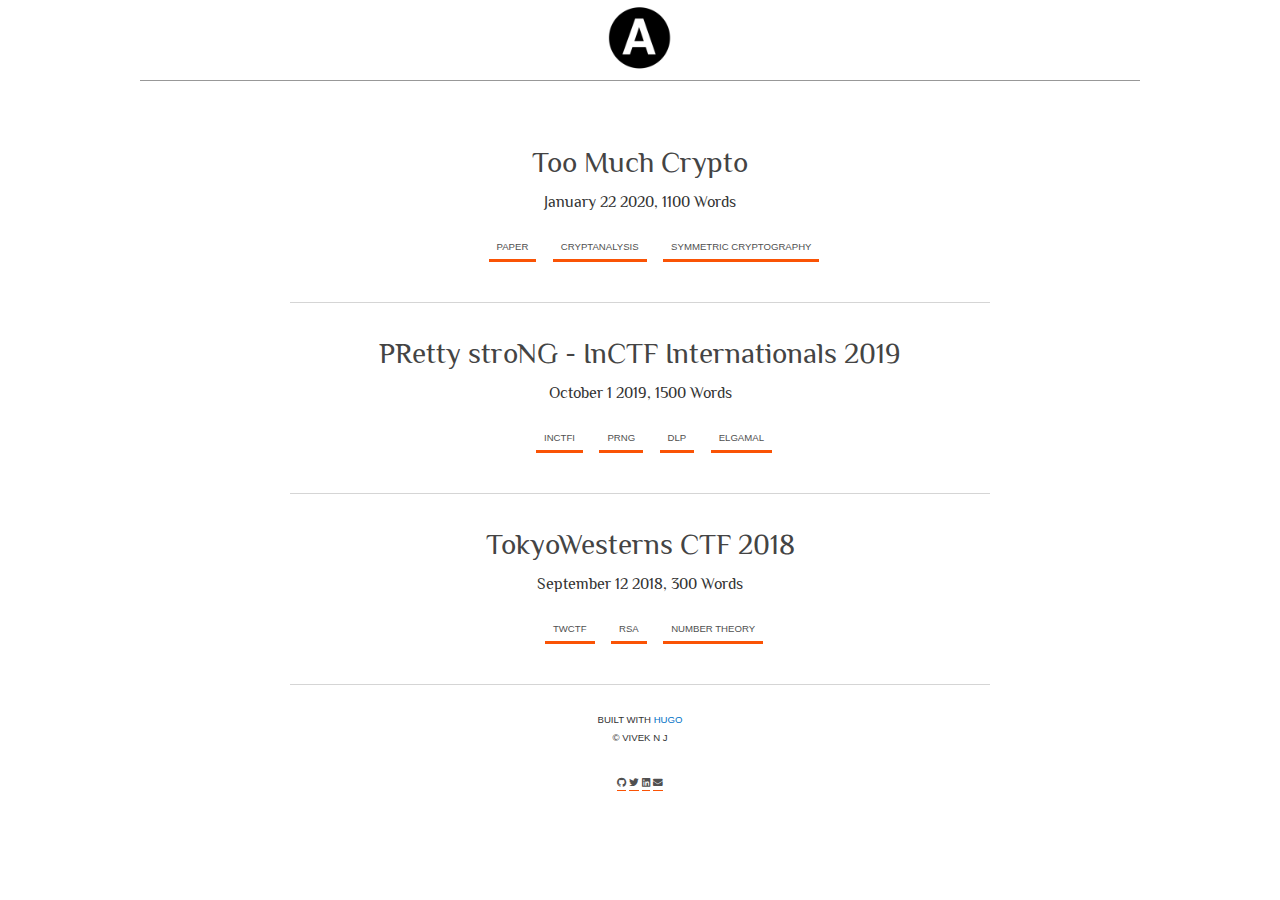
==== index.html @ 4b74e037 "rebuilding site Fri Jan 24 20:53:02 IST 2020" ====
<!DOCTYPE html>
<html lang="en">
  <head>
	<meta name="generator" content="Hugo 0.62.2" />
        <meta charset="utf-8">
    <title>v3ct0r</title>

    <meta name="author" content="Alexander Feller">

    
    <meta name="viewport" content="width=device-width, initial-scale=1.0, maximum-scale=1">

    
    

    
    <link href="/css/milk.min.css" rel="stylesheet">
    <link href="/css/milk-responsive.min.css" rel="stylesheet">     
    <link href="/css/style.css" rel="stylesheet" type="text/css" media="all">
    <link href="/css/fonts.css" rel="stylesheet" type="text/css" media="all">
    <link href="/css/font-awesome/css/all.min.css" rel="stylesheet" type="text/css" media="all">

    <link rel="shortcut icon" href="/images/alexfinn.ico">
    <link rel="apple-touch-icon" href="">
    <link rel="canonical" href="http://example.org/">
    
    <link href="/rss.xml" type="application/atom+xml" rel="alternate" title="My New Hugo Site">
  </head>

  <body>
    <div class="navbar navbar-fixed-top">
  <div id="navbar-inner">
    <div id="logo">
       <a href=""><img src="/images/letter-a.png" width="100px"></img></a>
    </div>
  </div>
</div>




<div class="container">
  <div class="content">

  <div class="row-fluid">
    <div class="span12">

      <div class="posts">
        
            <article class="post">

              <header class="post-header">
                <h1><a href="/posts/toomuchcrypto/">Too Much Crypto</a></h1>
                <div class="post-time">January 22 2020, 1100 Words</div>
              </header>

              <div class="post-after">
                  <div class="tags">
                    
                        <a href="http://example.org//tags/paper">Paper</a>
                    
                        <a href="http://example.org//tags/cryptanalysis">Cryptanalysis</a>
                    
                        <a href="http://example.org//tags/symmetric-cryptography">Symmetric Cryptography</a>
                    
                  </div>
              </div>
            </article>
        
            <article class="post">

              <header class="post-header">
                <h1><a href="/posts/inctf/">PRetty stroNG - InCTF Internationals 2019</a></h1>
                <div class="post-time">October 1 2019, 1500 Words</div>
              </header>

              <div class="post-after">
                  <div class="tags">
                    
                        <a href="http://example.org//tags/inctfi">InCTFi</a>
                    
                        <a href="http://example.org//tags/prng">PRNG</a>
                    
                        <a href="http://example.org//tags/dlp">DLP</a>
                    
                        <a href="http://example.org//tags/elgamal">ElGamal</a>
                    
                  </div>
              </div>
            </article>
        
            <article class="post">

              <header class="post-header">
                <h1><a href="/posts/tokyowesters/">TokyoWesterns CTF 2018</a></h1>
                <div class="post-time">September 12 2018, 300 Words</div>
              </header>

              <div class="post-after">
                  <div class="tags">
                    
                        <a href="http://example.org//tags/twctf">TWCTF</a>
                    
                        <a href="http://example.org//tags/rsa">RSA</a>
                    
                        <a href="http://example.org//tags/number-theory">Number Theory</a>
                    
                  </div>
              </div>
            </article>
        
      </div>

    </div>
  </div>


		        <footer>
		        	Built with <a href="https://github.com/spf13/hugo">Hugo</a>
		        	<p>© Vivek N J</p>
				<p><a class="icon" target="_blank" href="https://github.com/v3ct0r719"><i class="fab fa-github"></i></a> 
			
		      
			
			  <a class="icon" target="_blank" href="https://twitter.com/__v3ct0r__">
			    <i class="fab fa-twitter"></i></a> 
			
		      
			
			  <a class="icon" target="_blank" href="https://www.linkedin.com/in/vivek-n-j-168b24151">
			    <i class="fab fa-linkedin"></i></a>  
			
		      
			
			  <a class="icon" target="_blank" href="mailto:viveknj719@gmail.com">
			    <i class="fas fa-envelope"></i></a>
			
		      
		    </p>
		
			</footer>
		    </div>
		  </div>
		</div>
      </div>
    </div>
</body>

<script type="text/javascript">
  var _paq = _paq || [];
  _paq.push(['trackPageView']);
  _paq.push(['enableLinkTracking']);
  (function() {
    var u=(("https:" == document.location.protocol) ? "https" : "http") + ":change-me";
    _paq.push(['setTrackerUrl', u+'piwik.php']);
    _paq.push(['setSiteId', 4]);
    var d=document, g=d.createElement('script'), s=d.getElementsByTagName('script')[0]; g.type='text/javascript';
    g.defer=true; g.async=true; g.src=u+'piwik.js'; s.parentNode.insertBefore(g,s);
  })();
</script>


</html>
---- css/milk.min.css ----
article,aside,details,figcaption,figure,footer,header,hgroup,nav,section{display:block}audio,canvas,video{display:inline-block;*display:inline;*zoom:1}audio:not([controls]){display:none}html{font-size:100%;-webkit-text-size-adjust:100%;-ms-text-size-adjust:100%}a:focus{outline:thin dotted #333;outline:5px auto -webkit-focus-ring-color;outline-offset:-2px}a:hover,a:active{outline:0}sub,sup{position:relative;font-size:75%;line-height:0;vertical-align:baseline}sup{top:-0.5em}sub{bottom:-0.25em}img{max-width:100%;width:auto\9;height:auto;vertical-align:middle;border:0;-ms-interpolation-mode:bicubic}#map_canvas img{max-width:none}button,input,select,textarea{margin:0;font-size:100%;vertical-align:middle}button,input{*overflow:visible;line-height:normal}button::-moz-focus-inner,input::-moz-focus-inner{padding:0;border:0}button,input[type="button"],input[type="reset"],input[type="submit"]{cursor:pointer;-webkit-appearance:button}input[type="search"]{-webkit-box-sizing:content-box;-moz-box-sizing:content-box;box-sizing:content-box;-webkit-appearance:textfield}input[type="search"]::-webkit-search-decoration,input[type="search"]::-webkit-search-cancel-button{-webkit-appearance:none}textarea{overflow:auto;vertical-align:top}.clearfix{*zoom:1}.clearfix:before,.clearfix:after{display:table;content:"";line-height:0}.clearfix:after{clear:both}.hide-text{font:0/0 a;color:transparent;text-shadow:none;background-color:transparent;border:0}.input-block-level{display:block;width:100%;min-height:30px;-webkit-box-sizing:border-box;-moz-box-sizing:border-box;box-sizing:border-box}body{margin:0;font-family:"Segoe UI",Tahoma,Arial,Helvetica,sans-serif;font-size:14px;line-height:20px;color:#333;background-color:#fff}a{color:#0072c6;text-decoration:none}a:hover{color:#00467a;text-decoration:underline}.row{margin-left:-20px;*zoom:1}.row:before,.row:after{display:table;content:"";line-height:0}.row:after{clear:both}[class*="span"]{float:left;min-height:1px;margin-left:20px}.container,.navbar-static-top .container,.navbar-fixed-top .container,.navbar-fixed-bottom .container{width:940px}.span12{width:940px}.span11{width:860px}.span10{width:780px}.span9{width:700px}.span8{width:620px}.span7{width:540px}.span6{width:460px}.span5{width:380px}.span4{width:300px}.span3{width:220px}.span2{width:140px}.span1{width:60px}.offset12{margin-left:980px}.offset11{margin-left:900px}.offset10{margin-left:820px}.offset9{margin-left:740px}.offset8{margin-left:660px}.offset7{margin-left:580px}.offset6{margin-left:500px}.offset5{margin-left:420px}.offset4{margin-left:340px}.offset3{margin-left:260px}.offset2{margin-left:180px}.offset1{margin-left:100px}.row-fluid{width:100%;*zoom:1}.row-fluid:before,.row-fluid:after{display:table;content:"";line-height:0}.row-fluid:after{clear:both}.row-fluid [class*="span"]{display:block;width:100%;min-height:30px;-webkit-box-sizing:border-box;-moz-box-sizing:border-box;box-sizing:border-box;float:left;margin-left:2.127659574%;*margin-left:2.074468085%}.row-fluid [class*="span"]:first-child{margin-left:0}.row-fluid .span12{width:100%;*width:99.946808511%}.row-fluid .span11{width:91.489361702%;*width:91.436170213%}.row-fluid .span10{width:82.978723404%;*width:82.925531915%}.row-fluid .span9{width:74.468085106%;*width:74.414893617%}.row-fluid .span8{width:65.957446809%;*width:65.904255319%}.row-fluid .span7{width:57.446808511%;*width:57.393617021%}.row-fluid .span6{width:48.936170213%;*width:48.882978723%}.row-fluid .span5{width:40.425531915%;*width:40.372340426%}.row-fluid .span4{width:31.914893617%;*width:31.861702128%}.row-fluid .span3{width:23.404255319%;*width:23.35106383%}.row-fluid .span2{width:14.893617021%;*width:14.840425532%}.row-fluid .span1{width:6.382978723%;*width:6.329787234%}.row-fluid .offset12{margin-left:104.255319149%;*margin-left:104.14893617%}.row-fluid .offset12:first-child{margin-left:102.127659574%;*margin-left:102.021276596%}.row-fluid .offset11{margin-left:95.744680851%;*margin-left:95.638297872%}.row-fluid .offset11:first-child{margin-left:93.617021277%;*margin-left:93.510638298%}.row-fluid .offset10{margin-left:87.234042553%;*margin-left:87.127659574%}.row-fluid .offset10:first-child{margin-left:85.106382979%;*margin-left:85%}.row-fluid .offset9{margin-left:78.723404255%;*margin-left:78.617021277%}.row-fluid .offset9:first-child{margin-left:76.595744681%;*margin-left:76.489361702%}.row-fluid .offset8{margin-left:70.212765957%;*margin-left:70.106382979%}.row-fluid .offset8:first-child{margin-left:68.085106383%;*margin-left:67.978723404%}.row-fluid .offset7{margin-left:61.70212766%;*margin-left:61.595744681%}.row-fluid .offset7:first-child{margin-left:59.574468085%;*margin-left:59.468085106%}.row-fluid .offset6{margin-left:53.191489362%;*margin-left:53.085106383%}.row-fluid .offset6:first-child{margin-left:51.063829787%;*margin-left:50.957446809%}.row-fluid .offset5{margin-left:44.680851064%;*margin-left:44.574468085%}.row-fluid .offset5:first-child{margin-left:42.553191489%;*margin-left:42.446808511%}.row-fluid .offset4{margin-left:36.170212766%;*margin-left:36.063829787%}.row-fluid .offset4:first-child{margin-left:34.042553191%;*margin-left:33.936170213%}.row-fluid .offset3{margin-left:27.659574468%;*margin-left:27.553191489%}.row-fluid .offset3:first-child{margin-left:25.531914894%;*margin-left:25.425531915%}.row-fluid .offset2{margin-left:19.14893617%;*margin-left:19.042553191%}.row-fluid .offset2:first-child{margin-left:17.021276596%;*margin-left:16.914893617%}.row-fluid .offset1{margin-left:10.638297872%;*margin-left:10.531914894%}.row-fluid .offset1:first-child{margin-left:8.510638298%;*margin-left:8.404255319%}[class*="span"].hide,.row-fluid [class*="span"].hide{display:none}[class*="span"].pull-right,.row-fluid [class*="span"].pull-right{float:right}.container{margin-right:auto;margin-left:auto;*zoom:1}.container:before,.container:after{display:table;content:"";line-height:0}.container:after{clear:both}.container-fluid{padding-right:20px;padding-left:20px;*zoom:1}.container-fluid:before,.container-fluid:after{display:table;content:"";line-height:0}.container-fluid:after{clear:both}p{margin:0 0 10px}.lead{margin-bottom:20px;font-size:21px;font-weight:200;line-height:30px}small{font-size:85%}strong{font-weight:bold}em{font-style:italic}cite{font-style:normal}h1,h2,h3,h4,h5,h6{margin:10px 0;font-family:inherit;font-weight:normal;line-height:1;color:inherit;text-rendering:optimizelegibility}h1 small,h2 small,h3 small,h4 small,h5 small,h6 small{font-weight:normal;line-height:1;color:#999}h1{font-size:36px;line-height:40px;font-weight:100}h2{font-size:30px;line-height:40px;font-weight:100}h3{font-size:24px;line-height:40px;font-weight:100}h4{font-size:18px;line-height:20px}h5{font-size:14px;line-height:20px}h6{font-size:12px;line-height:20px}h1 small{font-size:24px}h2 small{font-size:18px}h3 small{font-size:14px}h4 small{font-size:14px}.page-header{background-color:#eee;padding:20px;padding-bottom:9px;margin:20px -19px 30px 0}.page-header.accent{background-color:#0072c6;color:white}ul{list-style:square}ul,ol{padding:0;margin:0 0 10px 25px}ul ul,ul ol,ol ol,ol ul{margin-bottom:0}li{line-height:20px}ul.unstyled,ol.unstyled{margin-left:0;list-style:none}dl{margin-bottom:20px}dt,dd{line-height:20px}dt{font-weight:bold}dd{margin-left:10px}.dl-horizontal{*zoom:1}.dl-horizontal:before,.dl-horizontal:after{display:table;content:"";line-height:0}.dl-horizontal:after{clear:both}.dl-horizontal dt{float:left;width:160px;clear:left;text-align:right;overflow:hidden;text-overflow:ellipsis;white-space:nowrap}.dl-horizontal dd{margin-left:180px}hr{margin:20px 0;border:0;border-top:1px solid #eee;border-bottom:1px solid #fff}abbr[title]{cursor:help;border-bottom:1px dotted #999}abbr.initialism{font-size:90%;text-transform:uppercase}blockquote{padding:0 0 0 15px;margin:0 0 20px;border-left:5px solid #eee}blockquote p{margin-bottom:0;font-size:16px;font-weight:300;line-height:25px}blockquote small{display:block;line-height:20px;color:#999}blockquote small:before{content:'\2014 \00A0'}blockquote.pull-right{float:right;padding-right:15px;padding-left:0;border-right:5px solid #eee;border-left:0}blockquote.pull-right p,blockquote.pull-right small{text-align:right}blockquote.pull-right small:before{content:''}blockquote.pull-right small:after{content:'\00A0 \2014'}q:before,q:after,blockquote:before,blockquote:after{content:""}address{display:block;margin-bottom:20px;font-style:normal;line-height:20px}code,pre{padding:0 3px 2px;font-family:Monaco,Menlo,"Courier New",monospace;font-size:12px;color:#333}code{padding:2px 4px;color:#333}pre{display:block;padding:9.5px;margin:0 0 10px;font-size:13px;line-height:20px;word-break:break-all;word-wrap:break-word;white-space:pre;white-space:pre-wrap;background-color:transparent;border:1px solid #ccc;border:1px solid rgba(0,0,0,0.15)}pre code{padding:0;color:inherit;background-color:transparent;border:0}.pre-scrollable{max-height:340px;overflow-y:scroll}table{max-width:100%;background-color:transparent;border-collapse:collapse;border-spacing:0}.table{width:100%;margin-bottom:20px;font-size:85%;border-bottom:1px solid #7f7f7f}.table th,.table td{padding:8px;line-height:20px;text-align:left;vertical-align:top;border-top:1px solid #ddd}.table th{font-weight:bold}.table thead th{vertical-align:bottom;text-transform:uppercase;color:#7f7f7f;border-bottom:3px solid #535353}.table caption+thead tr:first-child th,.table caption+thead tr:first-child td,.table colgroup+thead tr:first-child th,.table colgroup+thead tr:first-child td,.table thead:first-child tr:first-child th,.table thead:first-child tr:first-child td{border-top:0}.table tbody+tbody{border-top:2px solid #ddd}.table-condensed th,.table-condensed td{padding:4px 5px}.table-bordered{border:1px solid;border-collapse:separate;*border-collapse:collapse;border-left:0;border-top-color:#ddd;border-left-color:#ddd;border-right-color:#ddd}.table-bordered th,.table-bordered td{border-left:1px solid #ddd}.table-bordered caption+thead tr:first-child th,.table-bordered caption+tbody tr:first-child th,.table-bordered caption+tbody tr:first-child td,.table-bordered colgroup+thead tr:first-child th,.table-bordered colgroup+tbody tr:first-child th,.table-bordered colgroup+tbody tr:first-child td,.table-bordered thead:first-child tr:first-child th,.table-bordered tbody:first-child tr:first-child th,.table-bordered tbody:first-child tr:first-child td{border-top:0}.table-striped tbody tr:nth-child(odd) td,.table-striped tbody tr:nth-child(odd) th{background-color:#f9f9f9}.table-hover tbody tr:hover td,.table-hover tbody tr:hover th{background-color:#f5f5f5}table [class*=span],.row-fluid table [class*=span]{display:table-cell;float:none;margin-left:0}.table .span1{float:none;width:44px;margin-left:0}.table .span2{float:none;width:124px;margin-left:0}.table .span3{float:none;width:204px;margin-left:0}.table .span4{float:none;width:284px;margin-left:0}.table .span5{float:none;width:364px;margin-left:0}.table .span6{float:none;width:444px;margin-left:0}.table .span7{float:none;width:524px;margin-left:0}.table .span8{float:none;width:604px;margin-left:0}.table .span9{float:none;width:684px;margin-left:0}.table .span10{float:none;width:764px;margin-left:0}.table .span11{float:none;width:844px;margin-left:0}.table .span12{float:none;width:924px;margin-left:0}.table .span13{float:none;width:1004px;margin-left:0}.table .span14{float:none;width:1084px;margin-left:0}.table .span15{float:none;width:1164px;margin-left:0}.table .span16{float:none;width:1244px;margin-left:0}.table .span17{float:none;width:1324px;margin-left:0}.table .span18{float:none;width:1404px;margin-left:0}.table .span19{float:none;width:1484px;margin-left:0}.table .span20{float:none;width:1564px;margin-left:0}.table .span21{float:none;width:1644px;margin-left:0}.table .span22{float:none;width:1724px;margin-left:0}.table .span23{float:none;width:1804px;margin-left:0}.table .span24{float:none;width:1884px;margin-left:0}form{margin:0 0 20px}fieldset{padding:0;margin:0;border:0}legend{display:block;width:100%;padding:0;margin-bottom:10px;font-size:21px;line-height:40px;color:#000;border:0;font-weight:100}legend small{font-size:15px;color:#999}label,input,button,select,textarea{font-size:14px;font-weight:normal;line-height:20px}input,button,select,textarea{font-family:"Segoe UI",Tahoma,Arial,Helvetica,sans-serif}label{display:block;margin-bottom:5px}select,textarea,input[type="text"],input[type="password"],input[type="datetime"],input[type="datetime-local"],input[type="date"],input[type="month"],input[type="time"],input[type="week"],input[type="number"],input[type="email"],input[type="url"],input[type="search"],input[type="tel"],input[type="color"],.uneditable-input{display:inline-block;height:20px;padding:4px 8px;margin-bottom:9px;font-size:14px;line-height:20px;color:#555}input,textarea,.uneditable-input{width:202px}textarea{height:auto}textarea,input[type="text"],input[type="password"],input[type="datetime"],input[type="datetime-local"],input[type="date"],input[type="month"],input[type="time"],input[type="week"],input[type="number"],input[type="email"],input[type="url"],input[type="search"],input[type="tel"],input[type="color"],.uneditable-input{background-color:#fff;border:1px solid #ccc;-webkit-transition:border linear .2s;-moz-transition:border linear .2s;-o-transition:border linear .2s;transition:border linear .2s}textarea:hover,input[type="text"]:hover,input[type="password"]:hover,input[type="datetime"]:hover,input[type="datetime-local"]:hover,input[type="date"]:hover,input[type="month"]:hover,input[type="time"]:hover,input[type="week"]:hover,input[type="number"]:hover,input[type="email"]:hover,input[type="url"]:hover,input[type="search"]:hover,input[type="tel"]:hover,input[type="color"]:hover,.uneditable-input:hover{border-color:#8f8f8f}textarea:focus,input[type="text"]:focus,input[type="password"]:focus,input[type="datetime"]:focus,input[type="datetime-local"]:focus,input[type="date"]:focus,input[type="month"]:focus,input[type="time"]:focus,input[type="week"]:focus,input[type="number"]:focus,input[type="email"]:focus,input[type="url"]:focus,input[type="search"]:focus,input[type="tel"]:focus,input[type="color"]:focus,.uneditable-input:focus{border-color:#5c5c5c;outline:0;outline:thin dotted \9}input[type="radio"],input[type="checkbox"]{margin:4px 0 0;*margin-top:0;margin-top:1px \9;line-height:normal;cursor:pointer}input[type="file"],input[type="image"],input[type="submit"],input[type="reset"],input[type="button"],input[type="radio"],input[type="checkbox"]{width:auto}select,input[type="file"]{height:30px;*margin-top:4px;line-height:30px}select{width:220px;border:1px solid #ccc;background-color:#fff;padding:0 0 0 8px}select[multiple],select[size]{height:auto;padding:0}select:hover{border-color:#8f8f8f}select:focus{border-color:#5c5c5c;outline:thin dotted #333;outline:5px auto -webkit-focus-ring-color;outline-offset:-2px}input[type="file"]:focus,input[type="radio"]:focus,input[type="checkbox"]:focus{outline:thin dotted #333;outline:5px auto -webkit-focus-ring-color;outline-offset:-2px}.uneditable-input,.uneditable-textarea{color:#999;background-color:#fcfcfc;border-color:#ccc;cursor:not-allowed}.uneditable-input:hover,.uneditable-textarea:hover,.uneditable-input:focus,.uneditable-textarea:focus{border-color:#ccc}.uneditable-input{overflow:hidden;white-space:nowrap}.uneditable-textarea{width:auto;height:auto}input:-moz-placeholder,textarea:-moz-placeholder{color:#999}input:-ms-input-placeholder,textarea:-ms-input-placeholder{color:#999}input::-webkit-input-placeholder,textarea::-webkit-input-placeholder{color:#999}.radio,.checkbox{min-height:18px;padding-left:18px}.radio input[type="radio"],.checkbox input[type="checkbox"]{float:left;margin-left:-18px}.radio.custom input[type="radio"],.checkbox.custom input[type="checkbox"]{opacity:0}.radio.custom span.radio-label,.checkbox.custom span.checkbox-label{background-image:url(../images/controls.png),url(../images/controls.png),url(../images/controls.png);background-repeat:no-repeat;padding-left:21px;margin-left:-21px}.checkbox.custom input[type="checkbox"]+span.checkbox-label{background-position:left -37px}.checkbox.custom input[type="checkbox"]:checked+span.checkbox-label{background-position:left 39px,left -113px,left -37px}.checkbox.custom input[type="checkbox"][disabled]+span.checkbox-label{background-position:left -75px}.checkbox.custom input[type="checkbox"][disabled]:checked+span.checkbox-label{background-position:left 39px,left -132px,left -75px}.radio.custom input[type="radio"]+span.radio-label{background-position:left -227px}.radio.custom input[type="radio"]:checked+span.radio-label{background-position:left 39px,left -303px,left -227px}.radio.custom input[type="radio"][disabled]+span.radio-label{background-position:left -265px}.radio.custom input[type="radio"][disabled]:checked+span.radio-label{background-position:left 39px,left -322px,left -265px}.controls>.radio:first-child,.controls>.checkbox:first-child{padding-top:5px}.radio.inline,.checkbox.inline{display:inline-block;padding-top:5px;margin-bottom:0;vertical-align:middle}.radio.inline+.radio.inline,.checkbox.inline+.checkbox.inline{margin-left:10px}.input-mini{width:60px}.input-small{width:90px}.input-medium{width:150px}.input-large{width:210px}.input-xlarge{width:270px}.input-xxlarge{width:530px}input[class*="span"],select[class*="span"],textarea[class*="span"],.uneditable-input[class*="span"],.row-fluid input[class*="span"],.row-fluid select[class*="span"],.row-fluid textarea[class*="span"],.row-fluid .uneditable-input[class*="span"]{float:none;margin-left:0}.input-append input[class*="span"],.input-append .uneditable-input[class*="span"],.row-fluid input[class*="span"],.row-fluid select[class*="span"],.row-fluid textarea[class*="span"],.row-fluid .uneditable-input[class*="span"],.row-fluid .input-append [class*="span"]{display:inline-block}input,textarea,.uneditable-input{margin-left:0}.controls-row [class*="span"]+[class*="span"]{margin-left:20px}input.span12, textarea.span12, .uneditable-input.span12{width:922px}select.span12, select.span12{width:930px;-webkit-box-sizing:content-box;-moz-box-sizing:content-box;box-sizing:content-box}input.span11, textarea.span11, .uneditable-input.span11{width:842px}select.span11, select.span11{width:850px;-webkit-box-sizing:content-box;-moz-box-sizing:content-box;box-sizing:content-box}input.span10, textarea.span10, .uneditable-input.span10{width:762px}select.span10, select.span10{width:770px;-webkit-box-sizing:content-box;-moz-box-sizing:content-box;box-sizing:content-box}input.span9, textarea.span9, .uneditable-input.span9{width:682px}select.span9, select.span9{width:690px;-webkit-box-sizing:content-box;-moz-box-sizing:content-box;box-sizing:content-box}input.span8, textarea.span8, .uneditable-input.span8{width:602px}select.span8, select.span8{width:610px;-webkit-box-sizing:content-box;-moz-box-sizing:content-box;box-sizing:content-box}input.span7, textarea.span7, .uneditable-input.span7{width:522px}select.span7, select.span7{width:530px;-webkit-box-sizing:content-box;-moz-box-sizing:content-box;box-sizing:content-box}input.span6, textarea.span6, .uneditable-input.span6{width:442px}select.span6, select.span6{width:450px;-webkit-box-sizing:content-box;-moz-box-sizing:content-box;box-sizing:content-box}input.span5, textarea.span5, .uneditable-input.span5{width:362px}select.span5, select.span5{width:370px;-webkit-box-sizing:content-box;-moz-box-sizing:content-box;box-sizing:content-box}input.span4, textarea.span4, .uneditable-input.span4{width:282px}select.span4, select.span4{width:290px;-webkit-box-sizing:content-box;-moz-box-sizing:content-box;box-sizing:content-box}input.span3, textarea.span3, .uneditable-input.span3{width:202px}select.span3, select.span3{width:210px;-webkit-box-sizing:content-box;-moz-box-sizing:content-box;box-sizing:content-box}input.span2, textarea.span2, .uneditable-input.span2{width:122px}select.span2, select.span2{width:130px;-webkit-box-sizing:content-box;-moz-box-sizing:content-box;box-sizing:content-box}input.span1, textarea.span1, .uneditable-input.span1{width:42px}select.span1, select.span1{width:50px;-webkit-box-sizing:content-box;-moz-box-sizing:content-box;box-sizing:content-box}.controls-row{*zoom:1}.controls-row:before,.controls-row:after{display:table;content:"";line-height:0}.controls-row:after{clear:both}.controls-row [class*="span"]{float:left}input[disabled],select[disabled],textarea[disabled],input[readonly],select[readonly],textarea[readonly]{cursor:not-allowed;background-color:#eee}input[disabled]:hover,select[disabled]:hover,textarea[disabled]:hover,input[readonly]:hover,select[readonly]:hover,textarea[readonly]:hover,input[disabled]:focus,select[disabled]:focus,textarea[disabled]:focus,input[readonly]:focus,select[readonly]:focus,textarea[readonly]:focus{border-color:#ccc}input[type="radio"][disabled],input[type="checkbox"][disabled],input[type="radio"][readonly],input[type="checkbox"][readonly]{background-color:transparent}.control-group.warning>label,.control-group.warning .help-block,.control-group.warning .help-inline{color:#c09853}.control-group.warning .checkbox,.control-group.warning .radio,.control-group.warning input,.control-group.warning select,.control-group.warning textarea{color:#c09853}.control-group.warning input,.control-group.warning select,.control-group.warning textarea{border-color:#c09853}.control-group.warning input:focus,.control-group.warning select:focus,.control-group.warning textarea:focus{border-color:#a47e3c}.control-group.warning .input-append .add-on{color:#c09853;border-color:#c09853}.control-group.error>label,.control-group.error .help-block,.control-group.error .help-inline{color:#b94a48}.control-group.error .checkbox,.control-group.error .radio,.control-group.error input,.control-group.error select,.control-group.error textarea{color:#b94a48}.control-group.error input,.control-group.error select,.control-group.error textarea{border-color:#b94a48}.control-group.error input:focus,.control-group.error select:focus,.control-group.error textarea:focus{border-color:#953b39}.control-group.error .input-append .add-on{color:#b94a48;border-color:#b94a48}.control-group.success>label,.control-group.success .help-block,.control-group.success .help-inline{color:#468847}.control-group.success .checkbox,.control-group.success .radio,.control-group.success input,.control-group.success select,.control-group.success textarea{color:#468847}.control-group.success input,.control-group.success select,.control-group.success textarea{border-color:#468847}.control-group.success input:focus,.control-group.success select:focus,.control-group.success textarea:focus{border-color:#356635}.control-group.success .input-append .add-on{color:#468847;border-color:#468847}.control-group.info>label,.control-group.info .help-block,.control-group.info .help-inline{color:#3a87ad}.control-group.info .checkbox,.control-group.info .radio,.control-group.info input,.control-group.info select,.control-group.info textarea{color:#3a87ad}.control-group.info input,.control-group.info select,.control-group.info textarea{border-color:#3a87ad}.control-group.info input:focus,.control-group.info select:focus,.control-group.info textarea:focus{border-color:#2d6987}.control-group.info .input-append .add-on{color:#3a87ad;border-color:#3a87ad}input:focus:required:invalid,textarea:focus:required:invalid,select:focus:required:invalid{color:#b94a48;border-color:#ee5f5b}input:focus:required:invalid:focus,textarea:focus:required:invalid:focus,select:focus:required:invalid:focus{border-color:#e9322d}.form-actions{padding:19px 20px 20px;margin-top:20px;margin-bottom:20px;background-color:#f5f5f5;border-top:1px solid #e5e5e5;*zoom:1}.form-actions:before,.form-actions:after{display:table;content:"";line-height:0}.form-actions:after{clear:both}.help-block,.help-inline{color:gray}.help-block{display:block;margin-bottom:10px}.help-inline{display:inline-block;*display:inline;*zoom:1;vertical-align:middle;padding-left:5px}.input-append{margin-bottom:5px;font-size:0;white-space:nowrap}.input-append input,.input-append select,.input-append .uneditable-input{position:relative;margin-bottom:0;*margin-left:0;font-size:14px;vertical-align:top}.input-append input:focus,.input-append select:focus,.input-append .uneditable-input:focus{z-index:2}.input-append input:hover+.add-on,.input-append select:hover+.add-on,.input-append .uneditable-input:hover+.add-on{border-color:#8f8f8f}.input-append input:focus+.add-on,.input-append select:focus+.add-on,.input-append .uneditable-input:focus+.add-on{border-color:#5c5c5c}.input-append .add-on{display:inline-block;width:auto;height:20px;min-width:16px;padding:4px 5px;font-size:14px;font-weight:normal;line-height:20px;text-align:center;border:1px solid #ccc;-webkit-transition:border linear .2s;-moz-transition:border linear .2s;-o-transition:border linear .2s;transition:border linear .2s}.input-append .add-on,.input-append .btn{vertical-align:top}.input-append .active{background-color:#a9dba9;border-color:#46a546}.input-append input,.input-append select,.input-append .uneditable-input{border-right:0 none}.input-append .add-on{background-color:#fff}.input-append .add-on,.input-append .btn{margin-left:-1px}.form-inline input,.form-horizontal input,.form-inline textarea,.form-horizontal textarea,.form-inline select,.form-horizontal select,.form-inline .help-inline,.form-horizontal .help-inline,.form-inline .uneditable-input,.form-horizontal .uneditable-input,.form-inline .input-append,.form-horizontal .input-append{display:inline-block;*display:inline;*zoom:1;margin-bottom:0;vertical-align:middle}.form-inline .hide,.form-horizontal .hide{display:none}.form-inline label,.form-inline .btn-group{display:inline-block}.form-inline .input-append{margin-bottom:0}.form-inline .radio,.form-inline .checkbox{padding-left:0;margin-bottom:0;vertical-align:middle}.form-inline .radio input[type="radio"],.form-inline .checkbox input[type="checkbox"]{float:left;margin-right:3px;margin-left:0}.control-group{margin-bottom:10px}legend+.control-group{margin-top:20px;-webkit-margin-top-collapse:separate}.form-horizontal .control-group{margin-bottom:20px;*zoom:1}.form-horizontal .control-group:before,.form-horizontal .control-group:after{display:table;content:"";line-height:0}.form-horizontal .control-group:after{clear:both}.form-horizontal .control-label{float:left;width:160px;padding-top:5px;text-align:right}.form-horizontal .controls{*display:inline-block;*padding-left:20px;margin-left:180px;*margin-left:0}.form-horizontal .controls:first-child{*padding-left:180px}.form-horizontal .help-block{margin-bottom:0}.form-horizontal input+.help-block,.form-horizontal select+.help-block,.form-horizontal textarea+.help-block{margin-top:10px}.form-horizontal .form-actions{padding-left:180px}.btn{display:inline-block;*display:inline;*zoom:1;padding:3px 12px 7px;margin-bottom:0;-webkit-box-sizing:border-box;-moz-box-sizing:border-box;box-sizing:border-box;height:2.142em;font-family:"Segoe UI",Tahoma,Arial,Helvetica,sans-serif;font-size:14px;min-width:6em;line-height:20px;*line-height:20px;text-align:center;vertical-align:middle;cursor:pointer;color:#222;background-color:#ccc;*background-color:#bfbfbf;filter:progid:DXImageTransform.Microsoft.gradient(enabled = false);border:0 none;*border:0;*margin-left:.3em}.btn:hover,.btn:active,.btn.active,.btn.disabled,.btn[disabled]{color:#222;background-color:#d9d9d9;*background-color:#ccc}.btn:active,.btn.active{background-color:silver \9}.btn:first-child{*margin-left:0}.btn:hover{color:#222;text-decoration:none;background-color:#d9d9d9;*background-color:#ccc}.btn:focus{outline:thin dotted #333;outline:5px auto -webkit-focus-ring-color;outline-offset:-2px}.btn.active,.btn:active{background-color:silver;background-color:#b3b3b3 \9;background-image:none;outline:0}.btn.disabled,.btn[disabled]{cursor:default;background-color:#e6e6e6;background-image:none;opacity:0.65;filter:alpha(opacity=65)}.btn [class^="icon-"],.btn [class*=" icon-"]{vertical-align:middle;margin-top:-2px;margin-right:4px}.btn-large{padding:8px 20px 14px;font-size:20px;line-height:20px;font-weight:100}.btn-small{padding:3px 9px 5px;font-size:12px;line-height:18px}.btn-small [class^="icon-"]{margin-top:0}.btn-mini{padding:2px 6px 5px;font-size:11px;line-height:17px}.btn-block{display:block;width:100%;padding-left:0;padding-right:0}.btn-block+.btn-block{margin-top:5px}input[type="submit"].btn-block,input[type="reset"].btn-block,input[type="button"].btn-block,button.btn-block{width:100%}.btn-primary.active,.btn-warning.active,.btn-danger.active,.btn-success.active,.btn-info.active,.btn-inverse.active{color:#fff}.btn-primary{color:#fff;background-color:#0072c6;*background-color:#0063ad;filter:progid:DXImageTransform.Microsoft.gradient(enabled = false)}.btn-primary:hover,.btn-primary:active,.btn-primary.active,.btn-primary.disabled,.btn-primary[disabled]{color:#fff;background-color:#3d94d4;*background-color:#2d88cb}.btn-primary:active,.btn-primary.active{background-color:#287ab6 \9}.btn-warning{color:#fff;background-color:#ff8f32;*background-color:#ff8118;filter:progid:DXImageTransform.Microsoft.gradient(enabled = false)}.btn-warning:hover,.btn-warning:active,.btn-warning.active,.btn-warning.disabled,.btn-warning[disabled]{color:#fff;background-color:#ff9d4c;*background-color:#ff8f32}.btn-warning:active,.btn-warning.active{background-color:#ff8119 \9}.btn-danger{color:#fff;background-color:#bd362f;*background-color:#a9302a;filter:progid:DXImageTransform.Microsoft.gradient(enabled = false)}.btn-danger:hover,.btn-danger:active,.btn-danger.active,.btn-danger.disabled,.btn-danger[disabled]{color:#fff;background-color:#ce3f38;*background-color:#bd362f}.btn-danger:active,.btn-danger.active{background-color:#a9302a \9}.btn-success{color:#fff;background-color:#51a351;*background-color:#499249;filter:progid:DXImageTransform.Microsoft.gradient(enabled = false)}.btn-success:hover,.btn-success:active,.btn-success.active,.btn-success.disabled,.btn-success[disabled]{color:#fff;background-color:#62c462;*background-color:#4fbd4f}.btn-success:active,.btn-success.active{background-color:#42b142 \9}.btn-info{color:#fff;background-color:#2f96b4;*background-color:#2a85a0;filter:progid:DXImageTransform.Microsoft.gradient(enabled = false)}.btn-info:hover,.btn-info:active,.btn-info.active,.btn-info.disabled,.btn-info[disabled]{color:#fff;background-color:#5bc0de;*background-color:#46b8da}.btn-info:active,.btn-info.active{background-color:#31b0d5 \9}.btn-inverse{color:#fff;background-color:#444;*background-color:#373737;filter:progid:DXImageTransform.Microsoft.gradient(enabled = false)}.btn-inverse:hover,.btn-inverse:active,.btn-inverse.active,.btn-inverse.disabled,.btn-inverse[disabled]{color:#fff;background-color:#222;*background-color:#151515}.btn-inverse:active,.btn-inverse.active{background-color:#080808 \9}button.btn,input[type="submit"].btn{*padding-top:3px;*padding-bottom:3px}button.btn::-moz-focus-inner,input[type="submit"].btn::-moz-focus-inner{padding:0;border:0}button.btn.btn-large,input[type="submit"].btn.btn-large{*padding-top:7px;*padding-bottom:7px}button.btn.btn-small,input[type="submit"].btn.btn-small{*padding-top:3px;*padding-bottom:3px}button.btn.btn-mini,input[type="submit"].btn.btn-mini{*padding-top:1px;*padding-bottom:1px}.btn-link,.btn-link:active,.btn-link[disabled]{background-color:transparent;background-image:none;min-width:0;padding:0;height:auto}.btn-link{border-color:transparent;cursor:pointer;color:#0072c6}.btn-link:hover{color:#00467a;text-decoration:underline;background-color:transparent}.btn-link[disabled]:hover{color:#333;text-decoration:none}[class*=btn-striped]{border-style:solid;border-width:0}.btn-striped{border-color:#0072c6;border-left-width:4px}.btn-striped-bottom{border-color:#0072c6;border-bottom-width:3px}.btn-striped:hover,.btn-striped-bottom:hover{border-color:#3d94d4}.btn-striped-gray{border-color:#999;border-left-width:4px}.btn-striped-gray-bottom{border-color:#999;border-bottom-width:3px}.btn-striped-gray:hover,.btn-striped-gray-bottom:hover{border-color:#3d94d4}.btn-striped-pink{border-color:#dc4fad;border-left-width:4px}.btn-striped-pink-bottom{border-color:#dc4fad;border-bottom-width:3px}.btn-striped-pink:hover,.btn-striped-pink-bottom:hover{border-color:#e479c1}.btn-striped-dark-red{border-color:#ac193d;border-left-width:4px}.btn-striped-dark-red-bottom{border-color:#ac193d;border-bottom-width:3px}.btn-striped-dark-red:hover,.btn-striped-dark-red-bottom:hover{border-color:#c0506b}.btn-striped-dark-orange{border-color:#d24726;border-left-width:4px}.btn-striped-dark-orange-bottom{border-color:#d24726;border-bottom-width:3px}.btn-striped-dark-orange:hover,.btn-striped-dark-orange-bottom:hover{border-color:#dd735a}.btn-striped-orange{border-color:#ff8f32;border-left-width:4px}.btn-striped-orange-bottom{border-color:#ff8f32;border-bottom-width:3px}.btn-striped-orange:hover,.btn-striped-orange-bottom:hover{border-color:#ffaa63}.btn-striped-light-green{border-color:#82ba00;border-left-width:4px}.btn-striped-light-green-bottom{border-color:#82ba00;border-bottom-width:3px}.btn-striped-light-green:hover,.btn-striped-light-green-bottom:hover{border-color:#a1cb55}.btn-striped-green{border-color:#008a17;border-left-width:4px}.btn-striped-green-bottom{border-color:#008a17;border-bottom-width:3px}.btn-striped-green:hover,.btn-striped-green-bottom:hover{border-color:#3da64e}.btn-striped-light-teal{border-color:#03b3b2;border-left-width:4px}.btn-striped-light-teal-bottom{border-color:#03b3b2;border-bottom-width:3px}.btn-striped-light-teal:hover,.btn-striped-light-teal-bottom:hover{border-color:#3dbebe}.btn-striped-teal{border-color:#008299;border-left-width:4px}.btn-striped-teal-bottom{border-color:#008299;border-bottom-width:3px}.btn-striped-teal:hover,.btn-striped-teal-bottom:hover{border-color:#3da0b1}.btn-striped-light-blue{border-color:#5db2ff;border-left-width:4px}.btn-striped-light-blue-bottom{border-color:#5db2ff;border-bottom-width:3px}.btn-striped-light-blue:hover,.btn-striped-light-blue-bottom:hover{border-color:#84c4ff}.btn-striped-blue{border-color:#0072c6;border-left-width:4px}.btn-striped-blue-bottom{border-color:#0072c6;border-bottom-width:3px}.btn-striped-blue:hover,.btn-striped-blue-bottom:hover{border-color:#3d94d4}.btn-striped-dark-purple{border-color:#4617b4;border-left-width:4px}.btn-striped-dark-purple-bottom{border-color:#4617b4;border-bottom-width:3px}.btn-striped-dark-purple:hover,.btn-striped-dark-purple-bottom:hover{border-color:#724ec4}.btn-striped-purple{border-color:#8c0095;border-left-width:4px}.btn-striped-purple-bottom{border-color:#8c0095;border-bottom-width:3px}.btn-striped-purple:hover,.btn-striped-purple-bottom:hover{border-color:#a83dae}[class^="icon-"],[class*=" icon-"]{display:inline-block;*margin-right:.3em;vertical-align:text-top;background-repeat:no-repeat;margin-top:1px}[class^="icon-16"],[class*=" icon-16"]{width:16px;height:16px;line-height:16px;background-image:url("../images/syncfusion-16b-icons.png");background-position:0 0}[class^="icon-24"],[class*=" icon-24"]{width:24px;height:24px;line-height:24px;background-image:url("../images/syncfusion-24b-icons.png");background-position:0 0}.icon-white[class^="icon-16"],.nav-tabs>.active>a>[class^="icon-"][class^="icon-16"],.nav-tabs>.active>a>[class*=" icon-"][class^="icon-16"],.nav-pills>.active>a>[class^="icon-"][class^="icon-16"],.nav-pills>.active>a>[class*=" icon-"][class^="icon-16"],.nav-list>.active>a>[class^="icon-"][class^="icon-16"],.nav-list>.active>a>[class*=" icon-"][class^="icon-16"],.navbar .nav>li>a>[class^="icon-"][class^="icon-16"],.navbar .nav>li>a>[class*=" icon-"][class^="icon-16"],.navbar-inverse .nav>li>a>[class^="icon-"][class^="icon-16"],.navbar-inverse .nav>li>a>[class*=" icon-"][class^="icon-16"],.dropdown-menu>li>a:hover>[class^="icon-"][class^="icon-16"],.dropdown-menu>li>a:hover>[class*=" icon-"][class^="icon-16"],.dropdown-menu>.active>a>[class^="icon-"][class^="icon-16"],.dropdown-menu>.active>a>[class*=" icon-"][class^="icon-16"],.icon-white[class*=" icon-16"],.nav-tabs>.active>a>[class^="icon-"][class*=" icon-16"],.nav-tabs>.active>a>[class*=" icon-"][class*=" icon-16"],.nav-pills>.active>a>[class^="icon-"][class*=" icon-16"],.nav-pills>.active>a>[class*=" icon-"][class*=" icon-16"],.nav-list>.active>a>[class^="icon-"][class*=" icon-16"],.nav-list>.active>a>[class*=" icon-"][class*=" icon-16"],.navbar .nav>li>a>[class^="icon-"][class*=" icon-16"],.navbar .nav>li>a>[class*=" icon-"][class*=" icon-16"],.navbar-inverse .nav>li>a>[class^="icon-"][class*=" icon-16"],.navbar-inverse .nav>li>a>[class*=" icon-"][class*=" icon-16"],.dropdown-menu>li>a:hover>[class^="icon-"][class*=" icon-16"],.dropdown-menu>li>a:hover>[class*=" icon-"][class*=" icon-16"],.dropdown-menu>.active>a>[class^="icon-"][class*=" icon-16"],.dropdown-menu>.active>a>[class*=" icon-"][class*=" icon-16"]{background-image:url("../images/syncfusion-16w-icons.png")}.icon-white[class^="icon-24"],.nav-tabs>.active>a>[class^="icon-"][class^="icon-24"],.nav-tabs>.active>a>[class*=" icon-"][class^="icon-24"],.nav-pills>.active>a>[class^="icon-"][class^="icon-24"],.nav-pills>.active>a>[class*=" icon-"][class^="icon-24"],.nav-list>.active>a>[class^="icon-"][class^="icon-24"],.nav-list>.active>a>[class*=" icon-"][class^="icon-24"],.navbar .nav>li>a>[class^="icon-"][class^="icon-24"],.navbar .nav>li>a>[class*=" icon-"][class^="icon-24"],.navbar-inverse .nav>li>a>[class^="icon-"][class^="icon-24"],.navbar-inverse .nav>li>a>[class*=" icon-"][class^="icon-24"],.dropdown-menu>li>a:hover>[class^="icon-"][class^="icon-24"],.dropdown-menu>li>a:hover>[class*=" icon-"][class^="icon-24"],.dropdown-menu>.active>a>[class^="icon-"][class^="icon-24"],.dropdown-menu>.active>a>[class*=" icon-"][class^="icon-24"],.icon-white[class*=" icon-24"],.nav-tabs>.active>a>[class^="icon-"][class*=" icon-24"],.nav-tabs>.active>a>[class*=" icon-"][class*=" icon-24"],.nav-pills>.active>a>[class^="icon-"][class*=" icon-24"],.nav-pills>.active>a>[class*=" icon-"][class*=" icon-24"],.nav-list>.active>a>[class^="icon-"][class*=" icon-24"],.nav-list>.active>a>[class*=" icon-"][class*=" icon-24"],.navbar .nav>li>a>[class^="icon-"][class*=" icon-24"],.navbar .nav>li>a>[class*=" icon-"][class*=" icon-24"],.navbar-inverse .nav>li>a>[class^="icon-"][class*=" icon-24"],.navbar-inverse .nav>li>a>[class*=" icon-"][class*=" icon-24"],.dropdown-menu>li>a:hover>[class^="icon-"][class*=" icon-24"],.dropdown-menu>li>a:hover>[class*=" icon-"][class*=" icon-24"],.dropdown-menu>.active>a>[class^="icon-"][class*=" icon-24"],.dropdown-menu>.active>a>[class*=" icon-"][class*=" icon-24"]{background-image:url("../images/syncfusion-24w-icons.png")}.icon-gray[class^="icon-16"],.icon-gray[class*=" icon-16"]{background-image:url("../images/syncfusion-16g-icons.png")}.icon-gray[class^="icon-24"],.icon-gray[class*=" icon-24"]{background-image:url("../images/syncfusion-24g-icons.png")}.icon-16-Add{background-position:0 0}.icon-16-Delete{background-position:-26px 0}.icon-16-ArrowHead-Up{background-position:-52px 0}.icon-16-ArrowHead-Down{background-position:-78px 0}.icon-16-ArrowHead-Left{background-position:-104px 0}.icon-16-ArrowHead-Right{background-position:-130px 0}.icon-16-Navigation-Up{background-position:-156px 0}.icon-16-Navigation-Down{background-position:-182px 0}.icon-16-Navigation-Left{background-position:-208px 0}.icon-16-Navigation-Right{background-position:-234px 0}.icon-16-Download{background-position:-260px 0}.icon-16-Upload{background-position:-286px 0}.icon-16-Cut{background-position:-312px 0}.icon-16-Copy{background-position:-338px 0}.icon-16-Paste{background-position:-364px 0}.icon-16-Search{background-position:-390px 0}.icon-16-Print{background-position:-416px 0}.icon-16-Favorite{background-position:-442px 0}.icon-16-Bookmark{background-position:-468px 0}.icon-16-Calendar{background-position:-494px 0}.icon-16-Message{background-position:-520px 0}.icon-24-Add{background-position:0 0}.icon-24-Delete{background-position:-34px 0}.icon-24-ArrowHead-Up{background-position:-68px 0}.icon-24-ArrowHead-Down{background-position:-102px 0}.icon-24-ArrowHead-Left{background-position:-136px 0}.icon-24-ArrowHead-Right{background-position:-170px 0}.icon-24-Navigation-Up{background-position:-204px 0}.icon-24-Navigation-Down{background-position:-238px 0}.icon-24-Navigation-Left{background-position:-272px 0}.icon-24-Navigation-Right{background-position:-306px 0}.icon-24-Download{background-position:-340px 0}.icon-24-Upload{background-position:-374px 0}.icon-24-Cut{background-position:-408px 0}.icon-24-Copy{background-position:-442px 0}.icon-24-Paste{background-position:-476px 0}.icon-24-Search{background-position:-510px 0}.icon-24-Print{background-position:-544px 0}.icon-24-Favorite{background-position:-578px 0}.icon-24-Bookmark{background-position:-612px 0}.icon-24-Calendar{background-position:-646px 0}.icon-24-Message{background-position:-680px 0}.dropup,.dropdown{position:relative}.dropdown-toggle{*margin-bottom:-3px}.dropdown-toggle:active,.open .dropdown-toggle{outline:0}.caret{display:inline-block;width:0;height:0;vertical-align:top;border-top:4px solid #000;border-right:4px solid transparent;border-left:4px solid transparent;content:""}.dropdown .caret{margin-top:8px;margin-left:2px}.dropdown-menu{position:absolute;top:100%;left:0;z-index:1000;display:none;float:left;min-width:160px;padding:5px 0;margin:0;list-style:none;background-color:#fff;border:2px solid #000;*border-right-width:2px;*border-bottom-width:2px;-webkit-background-clip:padding-box;-moz-background-clip:padding;background-clip:padding-box}.dropdown-menu.pull-right{right:0;left:auto}.dropdown-menu .divider{*width:100%;height:1px;margin:9px 0;*margin:-5px 0 5px;overflow:hidden;background-color:#e5e5e5;border-bottom:1px solid #fff}.dropdown-menu a{display:block;padding:0 15px 2px;clear:both;font-weight:normal;line-height:26px;color:#333;white-space:nowrap}.dropdown-menu li>a:hover,.dropdown-menu li>a:focus,.dropdown-submenu:hover>a{text-decoration:none;color:#333;background-color:#f5f5f5}.dropdown-menu .active>a,.dropdown-menu .active>a:hover{color:#333;text-decoration:none;outline:0;background-color:#f5f5f5}.dropdown-menu .disabled>a,.dropdown-menu .disabled>a:hover{color:#999}.dropdown-menu .disabled>a:hover{text-decoration:none;background-color:transparent;cursor:default}.open{*z-index:1000}.open>.dropdown-menu{display:block}.pull-right>.dropdown-menu{right:0;left:auto}.dropup .caret,.navbar-fixed-bottom .dropdown .caret{border-top:0;border-bottom:4px solid #000;content:""}.dropup .dropdown-menu,.navbar-fixed-bottom .dropdown .dropdown-menu{top:auto;bottom:100%;margin-bottom:0}.dropdown-submenu{position:relative}.dropdown-submenu>.dropdown-menu{top:0;left:100%;margin-top:-7px}.dropdown-submenu:hover>.dropdown-menu{display:block}.dropdown-submenu>a:after{display:block;content:" ";float:right;width:0;height:0;border-color:transparent;border-style:solid;border-width:5px 0 5px 5px;border-left-color:#ccc;margin-top:9px;margin-right:-10px}.dropdown-submenu:hover>a:after{border-left-color:#333}.dropdown .dropdown-menu .nav-header{padding-left:15px;padding-right:15px}.typeahead{margin-top:2px}.nav{margin-left:0;margin-bottom:20px;list-style:none}.nav>li>a{display:block}.nav>li>a:hover{text-decoration:none}.nav>.pull-right{float:right}.nav-header{display:block;font-size:21px;margin-bottom:5px;font-weight:100;overflow:hidden;text-overflow:ellipsis;white-space:nowrap}.nav li+.nav-header{margin-top:9px}.nav-list{padding:0 10px 5px 20px;margin-bottom:0;background-color:#f3f3f3}.nav-list>li>a,.nav-list .nav-header{color:#555;padding:0 10px 0 20px;margin-left:-20px;margin-right:-10px;line-height:30px}.nav-list>li>a:hover{background-color:#e7e7e7}.nav-list>.active>a,.nav-list>.active>a:hover{background-color:#d4d4d4}.nav-list [class^="icon-"]{margin-right:2px}.nav-list .divider{*width:100%;height:1px;margin:9px 0;*margin:-5px 0 5px;overflow:hidden;background-color:transparent;border-bottom:1px solid transparent}.nav-tabs,.nav-pills{border-bottom:1px solid #ddd;*zoom:1}.nav-tabs:before,.nav-pills:before,.nav-tabs:after,.nav-pills:after{display:table;content:"";line-height:0}.nav-tabs:after,.nav-pills:after{clear:both}.nav-tabs>li,.nav-pills>li{float:left}.nav-tabs>li{margin-bottom:-1px}.nav-tabs>li>a{padding:8px 12px;line-height:20px;border:1px solid transparent;margin-right:2px}.nav-tabs>li>a:hover{border-color:#eee #eee #ddd;background-color:#eee}.nav-tabs>.active>a,.nav-tabs>.active>a:hover{color:#555;background-color:#fff;border:1px solid #ddd;border-bottom-color:transparent;cursor:default}.nav-pills>li>a{color:#333;font-size:17.92px;line-height:25px;margin:10px 20px 10px 0}.nav-pills>li.pull-right>a{margin-right:0;margin-left:20px}.nav-pills>li>a:hover,.nav-pills>.active>a,.nav-pills>.active>a:hover{color:#0072c6}.nav-stacked>li{float:none}.nav-stacked>li>a{margin-right:0}.nav-tabs.nav-stacked{border-bottom:0}.nav-tabs.nav-stacked>li>a{border:1px solid #ddd}.nav-tabs.nav-stacked>li>a:hover{border-color:#ddd;z-index:2}.nav-pills.nav-stacked{border-bottom:none}.nav-pills.nav-stacked>li>a{margin-bottom:3px}.nav-pills.nav-stacked>li:last-child>a{margin-bottom:1px}.nav .dropdown-toggle .caret{border-top-color:#0072c6;border-bottom-color:#0072c6;margin-top:6px}.nav .dropdown-toggle:hover .caret{border-top-color:#00467a;border-bottom-color:#00467a}.nav-tabs .dropdown-toggle .caret{margin-top:8px}.nav .active .dropdown-toggle .caret{border-top-color:#fff;border-bottom-color:#fff}.nav-tabs .active .dropdown-toggle .caret{border-top-color:#555;border-bottom-color:#555}.nav>.dropdown.active>a:hover{cursor:pointer}.nav-tabs .open .dropdown-toggle,.nav-pills .open .dropdown-toggle,.nav>li.dropdown.open.active>a:hover{color:#fff;background-color:#999;border-color:#999}.nav li.dropdown.open .caret,.nav li.dropdown.open.active .caret,.nav li.dropdown.open a:hover .caret{border-top-color:#fff;border-bottom-color:#fff;opacity:1;filter:alpha(opacity=100)}.tabs-stacked .open>a:hover{border-color:#999}.tabbable{*zoom:1}.tabbable:before,.tabbable:after{display:table;content:"";line-height:0}.tabbable:after{clear:both}.tab-content{overflow:auto}.tabs-below>.nav-tabs,.tabs-right>.nav-tabs,.tabs-left>.nav-tabs{border-bottom:0}.tab-content>.tab-pane,.pill-content>.pill-pane{display:none}.tab-content>.active,.pill-content>.active{display:block}.tabs-below>.nav-tabs{border-top:1px solid #ddd}.tabs-below>.nav-tabs>li{margin-top:-1px;margin-bottom:0}.tabs-below>.nav-tabs>li>a:hover{border-bottom-color:transparent;border-top-color:#ddd}.tabs-below>.nav-tabs>.active>a,.tabs-below>.nav-tabs>.active>a:hover{border-color:transparent #ddd #ddd #ddd}.tabs-left>.nav-tabs>li,.tabs-right>.nav-tabs>li{float:none}.tabs-left>.nav-tabs>li>a,.tabs-right>.nav-tabs>li>a{min-width:74px;margin-right:0;margin-bottom:3px}.tabs-left>.nav-tabs{float:left;margin-right:19px;border-right:1px solid #ddd}.tabs-left>.nav-tabs>li>a{margin-right:-1px}.tabs-left>.nav-tabs>li>a:hover{border-color:#eee #ddd #eee #eee}.tabs-left>.nav-tabs .active>a,.tabs-left>.nav-tabs .active>a:hover{border-color:#ddd transparent #ddd #ddd;*border-right-color:#fff}.tabs-right>.nav-tabs{float:right;margin-left:19px;border-left:1px solid #ddd}.tabs-right>.nav-tabs>li>a{margin-left:-1px}.tabs-right>.nav-tabs>li>a:hover{border-color:#eee #eee #eee #ddd}.tabs-right>.nav-tabs .active>a,.tabs-right>.nav-tabs .active>a:hover{border-color:#ddd #ddd #ddd transparent;*border-left-color:#fff}.nav>.disabled>a,.nav>.disabled>a:hover{color:#999}.nav>.disabled>a:hover{text-decoration:none;background-color:transparent;cursor:default}.navbar{overflow:visible;margin-bottom:20px;color:#ccc;*position:relative;*z-index:2}.navbar-inner{min-height:40px;padding-left:10px;padding-right:10px;background-color:#0072c6;*zoom:1}.navbar-inner:before,.navbar-inner:after{display:table;content:"";line-height:0}.navbar-inner:after{clear:both}.navbar .container{width:auto}.nav-collapse.collapse{height:auto}.navbar .brand{float:left;display:block;padding:0 10px 2px 10px;margin-left:-10px;font-size:22px;line-height:38px;font-weight:100;color:#fff}.navbar .brand:hover{text-decoration:none;background-color:#0063ad}.navbar-text{margin-bottom:0;line-height:40px}.navbar-link{color:#fff}.navbar-link:hover{color:#fff}.navbar .divider-vertical{height:20px;margin:10px 0;border-left:1px solid #fff}.navbar .btn,.navbar .btn-group{margin-top:0px}.navbar .btn-group .btn,.navbar .input-append .btn{margin-top:0}.navbar-form{margin-bottom:0;*zoom:1}.navbar-form:before,.navbar-form:after{display:table;content:"";line-height:0}.navbar-form:after{clear:both}.navbar-form input,.navbar-form select,.navbar-form .radio,.navbar-form .checkbox{margin-top:5px}.navbar-form input,.navbar-form select,.navbar-form .btn{display:inline-block;margin-bottom:0}.navbar-form input[type="image"],.navbar-form input[type="checkbox"],.navbar-form input[type="radio"]{margin-top:3px}.navbar-form .input-append{margin-top:6px;white-space:nowrap}.navbar-form .input-append input{margin-top:0}.navbar-search{position:relative;float:left;margin-top:5px;margin-bottom:0}.navbar-search .search-query{margin-bottom:0;padding:4px 14px;font-family:"Segoe UI",Tahoma,Arial,Helvetica,sans-serif;font-size:13px;font-weight:normal;line-height:1}.navbar-static-top{position:static;width:100%;margin-bottom:0}.navbar-fixed-top,.navbar-fixed-bottom{position:fixed;right:0;left:0;z-index:1030;margin-bottom:0}.navbar-fixed-top .navbar-inner,.navbar-static-top .navbar-inner{border-width:0 0 1px}.navbar-fixed-bottom .navbar-inner{border-width:1px 0 0}.navbar-fixed-top .navbar-inner,.navbar-fixed-bottom .navbar-inner{padding-left:0;padding-right:0}.navbar-static-top .container,.navbar-fixed-top .container,.navbar-fixed-bottom .container{width:940px}.navbar-fixed-top{top:0}.navbar-fixed-bottom{bottom:0}.navbar .nav{position:relative;left:0;display:block;float:left;margin:0 10px 0 0}.navbar .nav.pull-right{float:right;margin-right:0}.navbar .nav>li{float:left}.navbar .nav>li>a{float:none;padding:10px 10px;color:#fff;height:20px;text-decoration:none}.navbar .nav>li>a [class^="icon-24"],.navbar .nav>li>a [class*=" icon-24"]{margin-top:-1px}.navbar .nav>li>a [class^="icon-16"],.navbar .nav>li>a [class*=" icon-16"]{margin-top:2px}.navbar .nav>li.small>a{font-size:86%;padding-right:5px;padding-left:5px}.navbar .nav .dropdown-toggle .caret{margin-top:8px}.navbar .nav>li>a:focus,.navbar .nav>li>a:hover{background-color:#0063ad;color:#fff;text-decoration:none}.navbar .nav>.active>a,.navbar .nav>.active>a:hover,.navbar .nav>.active>a:focus{color:#fff;text-decoration:none;background-color:#005da2}.navbar .btn-navbar{display:none;float:right;padding:12px 10px 7px 10px;margin-left:5px;margin-right:5px;min-width:0;height:40px;color:#fff;background-color:#0072c6;*background-color:#0063ad;filter:progid:DXImageTransform.Microsoft.gradient(enabled = false)}.navbar .btn-navbar:hover,.navbar .btn-navbar:active,.navbar .btn-navbar.active,.navbar .btn-navbar.disabled,.navbar .btn-navbar[disabled]{color:#fff;background-color:#0063ad;*background-color:#005593}.navbar .btn-navbar:active,.navbar .btn-navbar.active{background-color:#00467a \9}.navbar .btn-navbar .icon-bar{display:block;margin:0;margin-top:2px;width:18px;height:2px;background-color:#f5f5f5}.btn-navbar .icon-bar+.icon-bar{margin-top:3px}.navbar .nav>li>.dropdown-menu{border-top:0 none;border-color:#0072c6}.navbar-fixed-bottom .nav>li>.dropdown-menu{border-top:2px solid;border-bottom:0 none;border-color:#0072c6}.navbar .nav li.dropdown.open>.dropdown-toggle,.navbar .nav li.dropdown.active>.dropdown-toggle,.navbar .nav li.dropdown.open.active>.dropdown-toggle{background-color:#005da2;color:#fff}.navbar .nav li.dropdown>.dropdown-toggle .caret{border-top-color:#fff;border-bottom-color:#fff}.navbar .nav li.dropdown.open>.dropdown-toggle .caret,.navbar .nav li.dropdown.active>.dropdown-toggle .caret,.navbar .nav li.dropdown.open.active>.dropdown-toggle .caret{border-top-color:#fff;border-bottom-color:#fff}.navbar .pull-right>li>.dropdown-menu,.navbar .nav>li>.dropdown-menu.pull-right{left:auto;right:0}.navbar .pull-right>li>.dropdown-menu:before,.navbar .nav>li>.dropdown-menu.pull-right:before{left:auto;right:12px}.navbar .pull-right>li>.dropdown-menu:after,.navbar .nav>li>.dropdown-menu.pull-right:after{left:auto;right:13px}.navbar .pull-right>li>.dropdown-menu .dropdown-menu,.navbar .nav>li>.dropdown-menu.pull-right .dropdown-menu{left:auto;right:100%;margin-left:0;margin-right:-1px}.navbar-inverse{color:#ccc}.navbar-inverse .navbar-inner{border-color:#252525;background-color:#111}.navbar-inverse .brand,.navbar-inverse .nav>li>a{color:#fff}.navbar-inverse .brand:hover,.navbar-inverse .nav>li>a:hover{color:#fff;background-color:#1e1e1e}.navbar-inverse .nav>li>a:focus,.navbar-inverse .nav>li>a:hover{color:#fff;background-color:#1e1e1e}.navbar-inverse .nav .active>a,.navbar-inverse .nav .active>a:hover,.navbar-inverse .nav .active>a:focus{color:#fff;background-color:#232323}.navbar-inverse .navbar-link{color:#fff}.navbar-inverse .navbar-link:hover{color:#fff}.navbar-inverse .divider-vertical{border-left-color:#fff;border-right-color:#222}.navbar-inverse .nav>li>.dropdown-menu{border-color:#111}.navbar-inverse .nav li.dropdown.open>.dropdown-toggle,.navbar-inverse .nav li.dropdown.active>.dropdown-toggle,.navbar-inverse .nav li.dropdown.open.active>.dropdown-toggle{background-color:#232323;color:#fff}.navbar-inverse .nav li.dropdown>.dropdown-toggle .caret{border-top-color:#fff;border-bottom-color:#fff}.navbar-inverse .nav li.dropdown.open>.dropdown-toggle .caret,.navbar-inverse .nav li.dropdown.active>.dropdown-toggle .caret,.navbar-inverse .nav li.dropdown.open.active>.dropdown-toggle .caret{border-top-color:#fff;border-bottom-color:#fff}.navbar-inverse .navbar-search .search-query{color:#fff;background-color:#515151;border-color:#111;-webkit-transition:none;-moz-transition:none;-o-transition:none;transition:none}.navbar-inverse .navbar-search .search-query:-moz-placeholder{color:#ccc}.navbar-inverse .navbar-search .search-query:-ms-input-placeholder{color:#ccc}.navbar-inverse .navbar-search .search-query::-webkit-input-placeholder{color:#ccc}.navbar-inverse .navbar-search .search-query:focus,.navbar-inverse .navbar-search .search-query.focused{padding:5px 15px;color:#333;background-color:#fff;border:0;outline:0}.navbar-inverse .btn-navbar{color:#fff;background-color:#151515;*background-color:#080808;filter:progid:DXImageTransform.Microsoft.gradient(enabled = false)}.navbar-inverse .btn-navbar:hover,.navbar-inverse .btn-navbar:active,.navbar-inverse .btn-navbar.active,.navbar-inverse .btn-navbar.disabled,.navbar-inverse .btn-navbar[disabled]{color:#fff;background-color:#040404;*background-color:#000}.navbar-inverse .btn-navbar:active,.navbar-inverse .btn-navbar.active{background-color:#000 \9}[class*=tile]{margin:0 10px 10px 0;background-color:#0072c6;color:white;float:left;height:150px;padding:10px;-webkit-box-sizing:border-box;-moz-box-sizing:border-box;box-sizing:border-box;-webkit-user-select:none;-moz-user-select:none;-ms-user-select:none;user-select:none}[class*=tile] h1,[class*=tile] h2,[class*=tile] h3,[class*=tile] h4,[class*=tile] h5,[class*=tile] h6{line-height:normal;margin:0 0 5px 0}[class*=tile]:hover{background-color:#3d94d4;cursor:pointer;color:white;text-decoration:none}[class*=tile].height2{height:310px}.tile1{width:150px}.tile2{width:310px}.tile3{width:470px}.datepicker{top:0;left:0;padding:0 0 5px 0;margin-top:-1px}.datepicker>div{display:none}.datepicker table{width:252px;margin:0}.datepicker td,.datepicker th{text-align:center;padding:0;width:36px;height:24px;line-height:24px}.datepicker td.day:hover{background:#eee;cursor:pointer}.datepicker td.old,.datepicker td.new{color:#999}.datepicker td.active,.datepicker td.active:hover{color:#fff;background-color:#0072c6;*background-color:#0063ad;filter:progid:DXImageTransform.Microsoft.gradient(enabled = false)}.datepicker td.active:hover,.datepicker td.active:hover:hover,.datepicker td.active:active,.datepicker td.active:hover:active,.datepicker td.active.active,.datepicker td.active:hover.active,.datepicker td.active.disabled,.datepicker td.active:hover.disabled,.datepicker td.active[disabled],.datepicker td.active:hover[disabled]{color:#fff;background-color:#3d94d4;*background-color:#2d88cb}.datepicker td.active:active,.datepicker td.active:hover:active,.datepicker td.active.active,.datepicker td.active:hover.active{background-color:#287ab6 \9}.datepicker td span{display:block;width:63px;height:56px;line-height:56px;float:left;margin:0;cursor:pointer}.datepicker td span:hover{background:#eee}.datepicker td span.active{color:#fff;background-color:#0072c6;*background-color:#0063ad;filter:progid:DXImageTransform.Microsoft.gradient(enabled = false)}.datepicker td span.active:hover,.datepicker td span.active:active,.datepicker td span.active.active,.datepicker td span.active.disabled,.datepicker td span.active[disabled]{color:#fff;background-color:#3d94d4;*background-color:#2d88cb}.datepicker td span.active:active,.datepicker td span.active.active{background-color:#287ab6 \9}.datepicker td span.old{color:#999}.datepicker th.switch{text-transform:uppercase;font-weight:normal;padding:4px 0}.datepicker th.next,.datepicker th.prev{font-size:28px;padding:4px 0}.datepicker th.next i,.datepicker th.prev i{margin-top:8px}.datepicker thead tr:first-child th{cursor:pointer}.datepicker thead tr:first-child th:hover{background:#eee}.datepicker tbody tr:first-child td{border-top:1px solid #ddd}.datepicker .dow{color:#7f7f7f;text-transform:lowercase;font-weight:normal}.input-append.date .add-on i{cursor:pointer}
---- css/milk-responsive.min.css ----
.clearfix{*zoom:1}.clearfix:before,.clearfix:after{display:table;content:"";line-height:0}.clearfix:after{clear:both}.hide-text{font:0/0 a;color:transparent;text-shadow:none;background-color:transparent;border:0}.input-block-level{display:block;width:100%;min-height:30px;-webkit-box-sizing:border-box;-moz-box-sizing:border-box;box-sizing:border-box}.hidden{display:none;visibility:hidden}.visible-phone{display:none !important}.visible-tablet{display:none !important}.hidden-desktop{display:none !important}.visible-desktop{display:inherit !important}@media (min-width:768px) and (max-width:979px){.hidden-desktop{display:inherit !important}.visible-desktop{display:none !important}.visible-tablet{display:inherit !important}.hidden-tablet{display:none !important}}@media (max-width:767px){.hidden-desktop{display:inherit !important}.visible-desktop{display:none !important}.visible-phone{display:inherit !important}.hidden-phone{display:none !important}}@media (min-width:1200px){.row{margin-left:-30px;*zoom:1}.row:before,.row:after{display:table;content:"";line-height:0}.row:after{clear:both}[class*="span"]{float:left;min-height:1px;margin-left:30px}.container,.navbar-static-top .container,.navbar-fixed-top .container,.navbar-fixed-bottom .container{width:1170px}.span12{width:1170px}.span11{width:1070px}.span10{width:970px}.span9{width:870px}.span8{width:770px}.span7{width:670px}.span6{width:570px}.span5{width:470px}.span4{width:370px}.span3{width:270px}.span2{width:170px}.span1{width:70px}.offset12{margin-left:1230px}.offset11{margin-left:1130px}.offset10{margin-left:1030px}.offset9{margin-left:930px}.offset8{margin-left:830px}.offset7{margin-left:730px}.offset6{margin-left:630px}.offset5{margin-left:530px}.offset4{margin-left:430px}.offset3{margin-left:330px}.offset2{margin-left:230px}.offset1{margin-left:130px}.row-fluid{width:100%;*zoom:1}.row-fluid:before,.row-fluid:after{display:table;content:"";line-height:0}.row-fluid:after{clear:both}.row-fluid [class*="span"]{display:block;width:100%;min-height:30px;-webkit-box-sizing:border-box;-moz-box-sizing:border-box;box-sizing:border-box;float:left;margin-left:2.564102564%;*margin-left:2.510911075%}.row-fluid [class*="span"]:first-child{margin-left:0}.row-fluid .span12{width:100%;*width:99.946808511%}.row-fluid .span11{width:91.452991453%;*width:91.399799964%}.row-fluid .span10{width:82.905982906%;*width:82.852791417%}.row-fluid .span9{width:74.358974359%;*width:74.30578287%}.row-fluid .span8{width:65.811965812%;*width:65.758774323%}.row-fluid .span7{width:57.264957265%;*width:57.211765776%}.row-fluid .span6{width:48.717948718%;*width:48.664757229%}.row-fluid .span5{width:40.170940171%;*width:40.117748682%}.row-fluid .span4{width:31.623931624%;*width:31.570740135%}.row-fluid .span3{width:23.076923077%;*width:23.023731588%}.row-fluid .span2{width:14.52991453%;*width:14.476723041%}.row-fluid .span1{width:5.982905983%;*width:5.929714494%}.row-fluid .offset12{margin-left:105.128205128%;*margin-left:105.021822149%}.row-fluid .offset12:first-child{margin-left:102.564102564%;*margin-left:102.457719585%}.row-fluid .offset11{margin-left:96.581196581%;*margin-left:96.474813602%}.row-fluid .offset11:first-child{margin-left:94.017094017%;*margin-left:93.910711038%}.row-fluid .offset10{margin-left:88.034188034%;*margin-left:87.927805055%}.row-fluid .offset10:first-child{margin-left:85.47008547%;*margin-left:85.363702491%}.row-fluid .offset9{margin-left:79.487179487%;*margin-left:79.380796508%}.row-fluid .offset9:first-child{margin-left:76.923076923%;*margin-left:76.816693944%}.row-fluid .offset8{margin-left:70.94017094%;*margin-left:70.833787961%}.row-fluid .offset8:first-child{margin-left:68.376068376%;*margin-left:68.269685397%}.row-fluid .offset7{margin-left:62.393162393%;*margin-left:62.286779414%}.row-fluid .offset7:first-child{margin-left:59.829059829%;*margin-left:59.72267685%}.row-fluid .offset6{margin-left:53.846153846%;*margin-left:53.739770867%}.row-fluid .offset6:first-child{margin-left:51.282051282%;*margin-left:51.175668303%}.row-fluid .offset5{margin-left:45.299145299%;*margin-left:45.19276232%}.row-fluid .offset5:first-child{margin-left:42.735042735%;*margin-left:42.628659756%}.row-fluid .offset4{margin-left:36.752136752%;*margin-left:36.645753773%}.row-fluid .offset4:first-child{margin-left:34.188034188%;*margin-left:34.081651209%}.row-fluid .offset3{margin-left:28.205128205%;*margin-left:28.098745226%}.row-fluid .offset3:first-child{margin-left:25.641025641%;*margin-left:25.534642662%}.row-fluid .offset2{margin-left:19.658119658%;*margin-left:19.551736679%}.row-fluid .offset2:first-child{margin-left:17.094017094%;*margin-left:16.987634115%}.row-fluid .offset1{margin-left:11.111111111%;*margin-left:11.004728132%}.row-fluid .offset1:first-child{margin-left:8.547008547%;*margin-left:8.440625568%}input,textarea,.uneditable-input{margin-left:0}.controls-row [class*="span"]+[class*="span"]{margin-left:30px}input.span12, textarea.span12, .uneditable-input.span12{width:1152px}select.span12, select.span12{width:1160px;-webkit-box-sizing:content-box;-moz-box-sizing:content-box;box-sizing:content-box}input.span11, textarea.span11, .uneditable-input.span11{width:1052px}select.span11, select.span11{width:1060px;-webkit-box-sizing:content-box;-moz-box-sizing:content-box;box-sizing:content-box}input.span10, textarea.span10, .uneditable-input.span10{width:952px}select.span10, select.span10{width:960px;-webkit-box-sizing:content-box;-moz-box-sizing:content-box;box-sizing:content-box}input.span9, textarea.span9, .uneditable-input.span9{width:852px}select.span9, select.span9{width:860px;-webkit-box-sizing:content-box;-moz-box-sizing:content-box;box-sizing:content-box}input.span8, textarea.span8, .uneditable-input.span8{width:752px}select.span8, select.span8{width:760px;-webkit-box-sizing:content-box;-moz-box-sizing:content-box;box-sizing:content-box}input.span7, textarea.span7, .uneditable-input.span7{width:652px}select.span7, select.span7{width:660px;-webkit-box-sizing:content-box;-moz-box-sizing:content-box;box-sizing:content-box}input.span6, textarea.span6, .uneditable-input.span6{width:552px}select.span6, select.span6{width:560px;-webkit-box-sizing:content-box;-moz-box-sizing:content-box;box-sizing:content-box}input.span5, textarea.span5, .uneditable-input.span5{width:452px}select.span5, select.span5{width:460px;-webkit-box-sizing:content-box;-moz-box-sizing:content-box;box-sizing:content-box}input.span4, textarea.span4, .uneditable-input.span4{width:352px}select.span4, select.span4{width:360px;-webkit-box-sizing:content-box;-moz-box-sizing:content-box;box-sizing:content-box}input.span3, textarea.span3, .uneditable-input.span3{width:252px}select.span3, select.span3{width:260px;-webkit-box-sizing:content-box;-moz-box-sizing:content-box;box-sizing:content-box}input.span2, textarea.span2, .uneditable-input.span2{width:152px}select.span2, select.span2{width:160px;-webkit-box-sizing:content-box;-moz-box-sizing:content-box;box-sizing:content-box}input.span1, textarea.span1, .uneditable-input.span1{width:52px}select.span1, select.span1{width:60px;-webkit-box-sizing:content-box;-moz-box-sizing:content-box;box-sizing:content-box}.thumbnails{margin-left:-30px}.thumbnails>li{margin-left:30px}.row-fluid .thumbnails{margin-left:0}}@media (min-width:768px) and (max-width:979px){.row{margin-left:-20px;*zoom:1}.row:before,.row:after{display:table;content:"";line-height:0}.row:after{clear:both}[class*="span"]{float:left;min-height:1px;margin-left:20px}.container,.navbar-static-top .container,.navbar-fixed-top .container,.navbar-fixed-bottom .container{width:724px}.span12{width:724px}.span11{width:662px}.span10{width:600px}.span9{width:538px}.span8{width:476px}.span7{width:414px}.span6{width:352px}.span5{width:290px}.span4{width:228px}.span3{width:166px}.span2{width:104px}.span1{width:42px}.offset12{margin-left:764px}.offset11{margin-left:702px}.offset10{margin-left:640px}.offset9{margin-left:578px}.offset8{margin-left:516px}.offset7{margin-left:454px}.offset6{margin-left:392px}.offset5{margin-left:330px}.offset4{margin-left:268px}.offset3{margin-left:206px}.offset2{margin-left:144px}.offset1{margin-left:82px}.row-fluid{width:100%;*zoom:1}.row-fluid:before,.row-fluid:after{display:table;content:"";line-height:0}.row-fluid:after{clear:both}.row-fluid [class*="span"]{display:block;width:100%;min-height:30px;-webkit-box-sizing:border-box;-moz-box-sizing:border-box;box-sizing:border-box;float:left;margin-left:2.762430939%;*margin-left:2.70923945%}.row-fluid [class*="span"]:first-child{margin-left:0}.row-fluid .span12{width:100%;*width:99.946808511%}.row-fluid .span11{width:91.436464088%;*width:91.383272599%}.row-fluid .span10{width:82.872928177%;*width:82.819736687%}.row-fluid .span9{width:74.309392265%;*width:74.256200776%}.row-fluid .span8{width:65.745856354%;*width:65.692664864%}.row-fluid .span7{width:57.182320442%;*width:57.129128953%}.row-fluid .span6{width:48.61878453%;*width:48.565593041%}.row-fluid .span5{width:40.055248619%;*width:40.002057129%}.row-fluid .span4{width:31.491712707%;*width:31.438521218%}.row-fluid .span3{width:22.928176796%;*width:22.874985306%}.row-fluid .span2{width:14.364640884%;*width:14.311449395%}.row-fluid .span1{width:5.801104972%;*width:5.747913483%}.row-fluid .offset12{margin-left:105.524861878%;*margin-left:105.4184789%}.row-fluid .offset12:first-child{margin-left:102.762430939%;*margin-left:102.656047961%}.row-fluid .offset11{margin-left:96.961325967%;*margin-left:96.854942988%}.row-fluid .offset11:first-child{margin-left:94.198895028%;*margin-left:94.092512049%}.row-fluid .offset10{margin-left:88.397790055%;*margin-left:88.291407077%}.row-fluid .offset10:first-child{margin-left:85.635359116%;*margin-left:85.528976137%}.row-fluid .offset9{margin-left:79.834254144%;*margin-left:79.727871165%}.row-fluid .offset9:first-child{margin-left:77.071823204%;*margin-left:76.965440226%}.row-fluid .offset8{margin-left:71.270718232%;*margin-left:71.164335253%}.row-fluid .offset8:first-child{margin-left:68.508287293%;*margin-left:68.401904314%}.row-fluid .offset7{margin-left:62.70718232%;*margin-left:62.600799342%}.row-fluid .offset7:first-child{margin-left:59.944751381%;*margin-left:59.838368402%}.row-fluid .offset6{margin-left:54.143646409%;*margin-left:54.03726343%}.row-fluid .offset6:first-child{margin-left:51.38121547%;*margin-left:51.274832491%}.row-fluid .offset5{margin-left:45.580110497%;*margin-left:45.473727519%}.row-fluid .offset5:first-child{margin-left:42.817679558%;*margin-left:42.711296579%}.row-fluid .offset4{margin-left:37.016574586%;*margin-left:36.910191607%}.row-fluid .offset4:first-child{margin-left:34.254143646%;*margin-left:34.147760668%}.row-fluid .offset3{margin-left:28.453038674%;*margin-left:28.346655695%}.row-fluid .offset3:first-child{margin-left:25.690607735%;*margin-left:25.584224756%}.row-fluid .offset2{margin-left:19.889502762%;*margin-left:19.783119784%}.row-fluid .offset2:first-child{margin-left:17.127071823%;*margin-left:17.020688844%}.row-fluid .offset1{margin-left:11.325966851%;*margin-left:11.219583872%}.row-fluid .offset1:first-child{margin-left:8.563535912%;*margin-left:8.457152933%}input,textarea,.uneditable-input{margin-left:0}.controls-row [class*="span"]+[class*="span"]{margin-left:20px}input.span12, textarea.span12, .uneditable-input.span12{width:706px}select.span12, select.span12{width:714px;-webkit-box-sizing:content-box;-moz-box-sizing:content-box;box-sizing:content-box}input.span11, textarea.span11, .uneditable-input.span11{width:644px}select.span11, select.span11{width:652px;-webkit-box-sizing:content-box;-moz-box-sizing:content-box;box-sizing:content-box}input.span10, textarea.span10, .uneditable-input.span10{width:582px}select.span10, select.span10{width:590px;-webkit-box-sizing:content-box;-moz-box-sizing:content-box;box-sizing:content-box}input.span9, textarea.span9, .uneditable-input.span9{width:520px}select.span9, select.span9{width:528px;-webkit-box-sizing:content-box;-moz-box-sizing:content-box;box-sizing:content-box}input.span8, textarea.span8, .uneditable-input.span8{width:458px}select.span8, select.span8{width:466px;-webkit-box-sizing:content-box;-moz-box-sizing:content-box;box-sizing:content-box}input.span7, textarea.span7, .uneditable-input.span7{width:396px}select.span7, select.span7{width:404px;-webkit-box-sizing:content-box;-moz-box-sizing:content-box;box-sizing:content-box}input.span6, textarea.span6, .uneditable-input.span6{width:334px}select.span6, select.span6{width:342px;-webkit-box-sizing:content-box;-moz-box-sizing:content-box;box-sizing:content-box}input.span5, textarea.span5, .uneditable-input.span5{width:272px}select.span5, select.span5{width:280px;-webkit-box-sizing:content-box;-moz-box-sizing:content-box;box-sizing:content-box}input.span4, textarea.span4, .uneditable-input.span4{width:210px}select.span4, select.span4{width:218px;-webkit-box-sizing:content-box;-moz-box-sizing:content-box;box-sizing:content-box}input.span3, textarea.span3, .uneditable-input.span3{width:148px}select.span3, select.span3{width:156px;-webkit-box-sizing:content-box;-moz-box-sizing:content-box;box-sizing:content-box}input.span2, textarea.span2, .uneditable-input.span2{width:86px}select.span2, select.span2{width:94px;-webkit-box-sizing:content-box;-moz-box-sizing:content-box;box-sizing:content-box}input.span1, textarea.span1, .uneditable-input.span1{width:24px}select.span1, select.span1{width:32px;-webkit-box-sizing:content-box;-moz-box-sizing:content-box;box-sizing:content-box}}@media (max-width:767px){body{padding-left:20px;padding-right:20px}.navbar-fixed-top,.navbar-fixed-bottom,.navbar-static-top{margin-left:-20px;margin-right:-20px}.container-fluid{padding:0}.dl-horizontal dt{float:none;clear:none;width:auto;text-align:left}.dl-horizontal dd{margin-left:0}.container{width:auto}.row-fluid{width:100%}.row,.thumbnails{margin-left:0}.thumbnails>li{float:none;margin-left:0}[class*="span"],.row-fluid [class*="span"],.row-fluid [class*="span"]:first-child{float:none;display:block;width:100%;margin-left:0;-webkit-box-sizing:border-box;-moz-box-sizing:border-box;box-sizing:border-box}.span12,.row-fluid .span12{width:100%;-webkit-box-sizing:border-box;-moz-box-sizing:border-box;box-sizing:border-box}.input-large,.input-xlarge,.input-xxlarge,input[class*="span"],select[class*="span"],textarea[class*="span"],.uneditable-input{display:block;width:100%;min-height:30px;-webkit-box-sizing:border-box;-moz-box-sizing:border-box;box-sizing:border-box}.input-append input,.input-append input[class*="span"]{display:inline-block;width:auto}.controls-row [class*="span"]+[class*="span"]{margin-left:0}.modal{position:fixed;top:20px;left:20px;right:20px;width:auto;margin:0}.modal.fade.in{top:auto}}@media (max-width:480px){.nav-collapse{-webkit-transform:translate3d(0,0,0)}.page-header h1 small{display:block;line-height:20px}input[type="checkbox"],input[type="radio"]{border:1px solid #ccc}.form-horizontal .control-label{float:none;width:auto;padding-top:0;text-align:left}.form-horizontal .controls{margin-left:0}.form-horizontal .control-list{padding-top:0}.form-horizontal .form-actions{padding-left:10px;padding-right:10px}.modal{top:10px;left:10px;right:10px}.modal-header .close{padding:10px;margin:-10px}.carousel-caption{position:static}}@media (max-width:979px){body{padding-top:0}.navbar-fixed-top,.navbar-fixed-bottom{position:static}.navbar-fixed-top{margin-bottom:20px}.navbar-fixed-bottom{margin-top:20px}.navbar-fixed-top .navbar-inner,.navbar-fixed-bottom .navbar-inner{padding:0 5px}.navbar .container{width:auto;padding:0}.navbar .brand{padding-left:10px;padding-right:10px;margin:0 0 0 -5px}.nav-collapse{clear:both}.nav-collapse .nav{float:none;margin:0 0 10px}.nav-collapse .nav>li{float:none}.nav-collapse .nav>.divider-vertical{display:none}.nav-collapse .nav .nav-header{color:#ccc}.nav-collapse .nav>li>a,.nav-collapse .dropdown-menu a{padding:9px 15px;color:#fff}.nav-collapse .btn{padding:4px 10px 4px;font-weight:normal}.nav-collapse .dropdown-menu li+li a{margin-bottom:2px}.nav-collapse .nav>li>a:hover,.nav-collapse .dropdown-menu a:hover{background-color:#0072c6}.navbar-inverse .nav-collapse .nav>li>a:hover,.navbar-inverse .nav-collapse .dropdown-menu a:hover{color:#fff;background-color:#1e1e1e}.nav-collapse.in .btn-group{margin-top:5px;padding:0}.nav-collapse .dropdown-menu{position:static;top:auto;left:auto;float:none;display:block;max-width:none;margin:0 15px;padding:0;background-color:transparent;border:none}.nav-collapse .dropdown-menu:before,.nav-collapse .dropdown-menu:after{display:none}.nav-collapse .dropdown-menu .divider{display:none}.nav-collapse .nav>li>.dropdown-menu:before,.nav-collapse .nav>li>.dropdown-menu:after{display:none}.nav-collapse .navbar-form{float:none;padding:10px 15px;margin:10px 0;border-top:1px solid #0072c6;border-bottom:1px solid #0072c6}.navbar-inverse .nav-collapse .navbar-form,.navbar-inverse .nav-collapse .navbar-search{border-top-color:#111;border-bottom-color:#111}.navbar .nav-collapse .nav.pull-right{float:none;margin-left:0}.nav-collapse,.nav-collapse.collapse{overflow:hidden;height:0}.navbar .btn-navbar{display:block}.navbar-static .navbar-inner{padding-left:10px;padding-right:10px}}@media (min-width:980px){.nav-collapse.collapse{height:auto !important;overflow:visible !important}}
---- css/style.css ----
body {
  font-size: 16px;
}

/* Custom container */

.container-narrow {
  margin: 0 auto;
  max-width: 700px; }

.container-narrow > hr {
  margin: 30px 0; }

.navbar .nav {
  float: right; }

figure.full img {
  width: 100%;
  max-width: 100%;
  height: auto;
}

figure.medium
{
    width:400px;
    margin-top:30px;
    margin-bottom:30px;
    margin-left: auto;
    margin-right: auto;
}

figure.large
{
    width:500px;
    margin-top:30px;
    margin-bottom:30px;
    margin-left: auto;
    margin-right: auto;
}

figure.large img {
    width:500px;
    height: auto;
}

figcaption
{
    font-family: "Helvetica Neue", Helvetica, Arial, "Lucida Grande", sans-serif;
    background-color: #EFEFEF;
    font-size: 90%;
    margin-left: 1%;
    padding-left: 4%;
    padding-right: 4%;
    text-align: justify;
    display: block;
}

footer {
 position: relative;
 z-index: 10;
 line-height: normal;
 margin-top: 10px;
 font-size: 0.6em;
 text-transform: uppercase;
 font-family: 'Liberation Sans', Helvetica, sans-serif;
 padding-top: 2em;
 text-align: center;
}

.content h1 {
  font-family: 'Philosopher', serif;
  color: #3F3F3F;
  font-size: 1.8em;
  text-align: center;
  margin-bottom: 40px;
}

#logo {
  width: 80px;
  margin: auto;
}

#logo a {
  border: none;
}

#navbar-inner {
  min-height: 40px;
  padding-left: 10px;
  padding-right: 10px;
  background-color: white;
  margin: auto;
  max-width: 980px;
  border-bottom: 1px solid #989898;
}

.container {
  margin: 0 auto;
  max-width: 960px;
  margin-top: 5%;
}

.row-fluid .span12 ul .posts {
  margin: 0 0 10px 0;
}

.posts {
  text-align: center;
  padding-top: 5%;
}

.posts li {
  line-height: 90%;
  list-style: none;
}
.posts li p {
  margin-bottom: 25px;
}

.post {
  margin: auto;
  padding-bottom: 20px;
  background: #fff;
  border-bottom: 1px solid #d5d5d5;
  max-width: 700px;
}

.post h2 {
  font-size: 25px;
  line-height: 50px;
  margin: 25px 0;
}

p {
  line-height: 25px;
  margin: 0 0 20px;
}

.post .content {
  text-align: left;
  margin-top: 3em;
  font-family: "Liberation Serif", "Palatino Linotype", Georgia, serif;
  font-size: 18px;
}

.post .content li {
  line-height: 150%;
  list-style: square;
}

.post .content ol {
  margin-bottom: 25px;
}

.post-header {
  padding: 20px 40px 20px 40px;
  text-align: center;
}

.post-header h1 {
  font-size: 1.8em;
  color: #444;
  font-family: Philosopher;
  margin-bottom: 10px;
}

.post-header a {
    color: headings-color;
    font-size: 1em;
    color: #444;
}

.post-header a:hover {
  text-decoration: none;
  border:none;
}

.post-time {
  margin-top: 3px;
  font-family: Philosopher;
}

.post-after {
  padding-left: 40px;
  margin-bottom: 12px;
}

.post-after ul {
  clearfix()
  margin: 0;
  padding-left: 0;
  list-style: none;
}

.post-after ul li {
  float: left;
  margin-right: 20px;
}

.post-after ul li a {
  display: block;
}

.tags a {
  color: #505050;
  margin-right: 12px;
  font-size: 0.6em;
  padding: 5px 8px 2px 8px;
  text-decoration: none;
  text-transform: uppercase;
  transition: 300ms background ease;
  display: inline-block;
  margin-bottom: 8px;
  border-bottom: 3px solid #fa5305;
  font-family: 'Liberation Sans', Helvetica, 'Helvetica Neue', sans-serif;
}

.tags a:hover {
  color: #fff;
  background-color: #fa5305;
  border-bottom: 3px solid #fa5305;
  text-decoration: none;
}

.one-post a, p a {
  border-bottom: 1px solid #fa5305;
  color: #505050;
  padding-bottom: 2px;
  text-decoration: none;
}

a:hover {
  text-decoration: none;
  border-bottom: 3px solid #fa5305;
}

blockquote {
  padding: 0 0 0 15px;
  margin: 0 0 20px;
  border-left: 5px solid #fa5305;
  font-family: Philosopher;
  font-size: 18px;
}

.tag-list {
  font-family: Philosopher;
  max-width: 700px;
  margin: auto;
}

.tag-list h1 {
  max-width: 300px;
  margin: auto;
  padding-bottom: 2em;
}

.one-post {
  padding-bottom: 30px;
}

#pagination {
  margin-top: 1.5em;
}

#pagination a {
  margin-top: 20px;
  padding: 7px 20px 3px 20px;
  width: 115px;
  color: #646464;
  text-transform: uppercase;
  text-decoration: none;
  font-size: 15px;
  font-family: 'Liberation Sans', Helvetica, sans-serif;
  border-bottom: 4px solid #646464;
}

#pagination a:hover {
  color: #fff;
  background-color: #646464;
  border-bottom: 4px solid #646464;
  text-decoration: none;
}

pre code {
  display: block;
  font-size: 14px;
}

.code {
  font-family: 'Liberation Mono', Monaco, Consolas;
  display: block;
}

code, pre {
    font-family: 'Liberation Mono', Monaco, Consolas;
    font-size: 14px;
}
---- css/fonts.css ----
/* Generated by Font Squirrel (http://www.fontsquirrel.com) on July 21, 2013 */
@import url(https://fonts.googleapis.com/css?family=Philosopher:400,700&subset=latin,cyrillic);
---- css/font-awesome/css/all.min.css ----
/*!
 * Font Awesome Free 5.2.0 by @fontawesome - https://fontawesome.com
 * License - https://fontawesome.com/license (Icons: CC BY 4.0, Fonts: SIL OFL 1.1, Code: MIT License)
 */
.fa,.fab,.fal,.far,.fas{-moz-osx-font-smoothing:grayscale;-webkit-font-smoothing:antialiased;display:inline-block;font-style:normal;font-variant:normal;text-rendering:auto;line-height:1}.fa-lg{font-size:1.33333em;line-height:.75em;vertical-align:-.0667em}.fa-xs{font-size:.75em}.fa-sm{font-size:.875em}.fa-1x{font-size:1em}.fa-2x{font-size:2em}.fa-3x{font-size:3em}.fa-4x{font-size:4em}.fa-5x{font-size:5em}.fa-6x{font-size:6em}.fa-7x{font-size:7em}.fa-8x{font-size:8em}.fa-9x{font-size:9em}.fa-10x{font-size:10em}.fa-fw{text-align:center;width:1.25em}.fa-ul{list-style-type:none;margin-left:2.5em;padding-left:0}.fa-ul>li{position:relative}.fa-li{left:-2em;position:absolute;text-align:center;width:2em;line-height:inherit}.fa-border{border:.08em solid #eee;border-radius:.1em;padding:.2em .25em .15em}.fa-pull-left{float:left}.fa-pull-right{float:right}.fa.fa-pull-left,.fab.fa-pull-left,.fal.fa-pull-left,.far.fa-pull-left,.fas.fa-pull-left{margin-right:.3em}.fa.fa-pull-right,.fab.fa-pull-right,.fal.fa-pull-right,.far.fa-pull-right,.fas.fa-pull-right{margin-left:.3em}.fa-spin{animation:a 2s infinite linear}.fa-pulse{animation:a 1s infinite steps(8)}@keyframes a{0%{transform:rotate(0deg)}to{transform:rotate(1turn)}}.fa-rotate-90{-ms-filter:"progid:DXImageTransform.Microsoft.BasicImage(rotation=1)";transform:rotate(90deg)}.fa-rotate-180{-ms-filter:"progid:DXImageTransform.Microsoft.BasicImage(rotation=2)";transform:rotate(180deg)}.fa-rotate-270{-ms-filter:"progid:DXImageTransform.Microsoft.BasicImage(rotation=3)";transform:rotate(270deg)}.fa-flip-horizontal{-ms-filter:"progid:DXImageTransform.Microsoft.BasicImage(rotation=0, mirror=1)";transform:scaleX(-1)}.fa-flip-vertical{transform:scaleY(-1)}.fa-flip-horizontal.fa-flip-vertical,.fa-flip-vertical{-ms-filter:"progid:DXImageTransform.Microsoft.BasicImage(rotation=2, mirror=1)"}.fa-flip-horizontal.fa-flip-vertical{transform:scale(-1)}:root .fa-flip-horizontal,:root .fa-flip-vertical,:root .fa-rotate-90,:root .fa-rotate-180,:root .fa-rotate-270{-webkit-filter:none;filter:none}.fa-stack{display:inline-block;height:2em;line-height:2em;position:relative;vertical-align:middle;width:2em}.fa-stack-1x,.fa-stack-2x{left:0;position:absolute;text-align:center;width:100%}.fa-stack-1x{line-height:inherit}.fa-stack-2x{font-size:2em}.fa-inverse{color:#fff}.fa-500px:before{content:"\f26e"}.fa-accessible-icon:before{content:"\f368"}.fa-accusoft:before{content:"\f369"}.fa-address-book:before{content:"\f2b9"}.fa-address-card:before{content:"\f2bb"}.fa-adjust:before{content:"\f042"}.fa-adn:before{content:"\f170"}.fa-adversal:before{content:"\f36a"}.fa-affiliatetheme:before{content:"\f36b"}.fa-air-freshener:before{content:"\f5d0"}.fa-algolia:before{content:"\f36c"}.fa-align-center:before{content:"\f037"}.fa-align-justify:before{content:"\f039"}.fa-align-left:before{content:"\f036"}.fa-align-right:before{content:"\f038"}.fa-allergies:before{content:"\f461"}.fa-amazon:before{content:"\f270"}.fa-amazon-pay:before{content:"\f42c"}.fa-ambulance:before{content:"\f0f9"}.fa-american-sign-language-interpreting:before{content:"\f2a3"}.fa-amilia:before{content:"\f36d"}.fa-anchor:before{content:"\f13d"}.fa-android:before{content:"\f17b"}.fa-angellist:before{content:"\f209"}.fa-angle-double-down:before{content:"\f103"}.fa-angle-double-left:before{content:"\f100"}.fa-angle-double-right:before{content:"\f101"}.fa-angle-double-up:before{content:"\f102"}.fa-angle-down:before{content:"\f107"}.fa-angle-left:before{content:"\f104"}.fa-angle-right:before{content:"\f105"}.fa-angle-up:before{content:"\f106"}.fa-angry:before{content:"\f556"}.fa-angrycreative:before{content:"\f36e"}.fa-angular:before{content:"\f420"}.fa-app-store:before{content:"\f36f"}.fa-app-store-ios:before{content:"\f370"}.fa-apper:before{content:"\f371"}.fa-apple:before{content:"\f179"}.fa-apple-alt:before{content:"\f5d1"}.fa-apple-pay:before{content:"\f415"}.fa-archive:before{content:"\f187"}.fa-archway:before{content:"\f557"}.fa-arrow-alt-circle-down:before{content:"\f358"}.fa-arrow-alt-circle-left:before{content:"\f359"}.fa-arrow-alt-circle-right:before{content:"\f35a"}.fa-arrow-alt-circle-up:before{content:"\f35b"}.fa-arrow-circle-down:before{content:"\f0ab"}.fa-arrow-circle-left:before{content:"\f0a8"}.fa-arrow-circle-right:before{content:"\f0a9"}.fa-arrow-circle-up:before{content:"\f0aa"}.fa-arrow-down:before{content:"\f063"}.fa-arrow-left:before{content:"\f060"}.fa-arrow-right:before{content:"\f061"}.fa-arrow-up:before{content:"\f062"}.fa-arrows-alt:before{content:"\f0b2"}.fa-arrows-alt-h:before{content:"\f337"}.fa-arrows-alt-v:before{content:"\f338"}.fa-assistive-listening-systems:before{content:"\f2a2"}.fa-asterisk:before{content:"\f069"}.fa-asymmetrik:before{content:"\f372"}.fa-at:before{content:"\f1fa"}.fa-atlas:before{content:"\f558"}.fa-atom:before{content:"\f5d2"}.fa-audible:before{content:"\f373"}.fa-audio-description:before{content:"\f29e"}.fa-autoprefixer:before{content:"\f41c"}.fa-avianex:before{content:"\f374"}.fa-aviato:before{content:"\f421"}.fa-award:before{content:"\f559"}.fa-aws:before{content:"\f375"}.fa-backspace:before{content:"\f55a"}.fa-backward:before{content:"\f04a"}.fa-balance-scale:before{content:"\f24e"}.fa-ban:before{content:"\f05e"}.fa-band-aid:before{content:"\f462"}.fa-bandcamp:before{content:"\f2d5"}.fa-barcode:before{content:"\f02a"}.fa-bars:before{content:"\f0c9"}.fa-baseball-ball:before{content:"\f433"}.fa-basketball-ball:before{content:"\f434"}.fa-bath:before{content:"\f2cd"}.fa-battery-empty:before{content:"\f244"}.fa-battery-full:before{content:"\f240"}.fa-battery-half:before{content:"\f242"}.fa-battery-quarter:before{content:"\f243"}.fa-battery-three-quarters:before{content:"\f241"}.fa-bed:before{content:"\f236"}.fa-beer:before{content:"\f0fc"}.fa-behance:before{content:"\f1b4"}.fa-behance-square:before{content:"\f1b5"}.fa-bell:before{content:"\f0f3"}.fa-bell-slash:before{content:"\f1f6"}.fa-bezier-curve:before{content:"\f55b"}.fa-bicycle:before{content:"\f206"}.fa-bimobject:before{content:"\f378"}.fa-binoculars:before{content:"\f1e5"}.fa-birthday-cake:before{content:"\f1fd"}.fa-bitbucket:before{content:"\f171"}.fa-bitcoin:before{content:"\f379"}.fa-bity:before{content:"\f37a"}.fa-black-tie:before{content:"\f27e"}.fa-blackberry:before{content:"\f37b"}.fa-blender:before{content:"\f517"}.fa-blind:before{content:"\f29d"}.fa-blogger:before{content:"\f37c"}.fa-blogger-b:before{content:"\f37d"}.fa-bluetooth:before{content:"\f293"}.fa-bluetooth-b:before{content:"\f294"}.fa-bold:before{content:"\f032"}.fa-bolt:before{content:"\f0e7"}.fa-bomb:before{content:"\f1e2"}.fa-bone:before{content:"\f5d7"}.fa-bong:before{content:"\f55c"}.fa-book:before{content:"\f02d"}.fa-book-open:before{content:"\f518"}.fa-book-reader:before{content:"\f5da"}.fa-bookmark:before{content:"\f02e"}.fa-bowling-ball:before{content:"\f436"}.fa-box:before{content:"\f466"}.fa-box-open:before{content:"\f49e"}.fa-boxes:before{content:"\f468"}.fa-braille:before{content:"\f2a1"}.fa-brain:before{content:"\f5dc"}.fa-briefcase:before{content:"\f0b1"}.fa-briefcase-medical:before{content:"\f469"}.fa-broadcast-tower:before{content:"\f519"}.fa-broom:before{content:"\f51a"}.fa-brush:before{content:"\f55d"}.fa-btc:before{content:"\f15a"}.fa-bug:before{content:"\f188"}.fa-building:before{content:"\f1ad"}.fa-bullhorn:before{content:"\f0a1"}.fa-bullseye:before{content:"\f140"}.fa-burn:before{content:"\f46a"}.fa-buromobelexperte:before{content:"\f37f"}.fa-bus:before{content:"\f207"}.fa-bus-alt:before{content:"\f55e"}.fa-buysellads:before{content:"\f20d"}.fa-calculator:before{content:"\f1ec"}.fa-calendar:before{content:"\f133"}.fa-calendar-alt:before{content:"\f073"}.fa-calendar-check:before{content:"\f274"}.fa-calendar-minus:before{content:"\f272"}.fa-calendar-plus:before{content:"\f271"}.fa-calendar-times:before{content:"\f273"}.fa-camera:before{content:"\f030"}.fa-camera-retro:before{content:"\f083"}.fa-cannabis:before{content:"\f55f"}.fa-capsules:before{content:"\f46b"}.fa-car:before{content:"\f1b9"}.fa-car-alt:before{content:"\f5de"}.fa-car-battery:before{content:"\f5df"}.fa-car-crash:before{content:"\f5e1"}.fa-car-side:before{content:"\f5e4"}.fa-caret-down:before{content:"\f0d7"}.fa-caret-left:before{content:"\f0d9"}.fa-caret-right:before{content:"\f0da"}.fa-caret-square-down:before{content:"\f150"}.fa-caret-square-left:before{content:"\f191"}.fa-caret-square-right:before{content:"\f152"}.fa-caret-square-up:before{content:"\f151"}.fa-caret-up:before{content:"\f0d8"}.fa-cart-arrow-down:before{content:"\f218"}.fa-cart-plus:before{content:"\f217"}.fa-cc-amazon-pay:before{content:"\f42d"}.fa-cc-amex:before{content:"\f1f3"}.fa-cc-apple-pay:before{content:"\f416"}.fa-cc-diners-club:before{content:"\f24c"}.fa-cc-discover:before{content:"\f1f2"}.fa-cc-jcb:before{content:"\f24b"}.fa-cc-mastercard:before{content:"\f1f1"}.fa-cc-paypal:before{content:"\f1f4"}.fa-cc-stripe:before{content:"\f1f5"}.fa-cc-visa:before{content:"\f1f0"}.fa-centercode:before{content:"\f380"}.fa-certificate:before{content:"\f0a3"}.fa-chalkboard:before{content:"\f51b"}.fa-chalkboard-teacher:before{content:"\f51c"}.fa-charging-station:before{content:"\f5e7"}.fa-chart-area:before{content:"\f1fe"}.fa-chart-bar:before{content:"\f080"}.fa-chart-line:before{content:"\f201"}.fa-chart-pie:before{content:"\f200"}.fa-check:before{content:"\f00c"}.fa-check-circle:before{content:"\f058"}.fa-check-double:before{content:"\f560"}.fa-check-square:before{content:"\f14a"}.fa-chess:before{content:"\f439"}.fa-chess-bishop:before{content:"\f43a"}.fa-chess-board:before{content:"\f43c"}.fa-chess-king:before{content:"\f43f"}.fa-chess-knight:before{content:"\f441"}.fa-chess-pawn:before{content:"\f443"}.fa-chess-queen:before{content:"\f445"}.fa-chess-rook:before{content:"\f447"}.fa-chevron-circle-down:before{content:"\f13a"}.fa-chevron-circle-left:before{content:"\f137"}.fa-chevron-circle-right:before{content:"\f138"}.fa-chevron-circle-up:before{content:"\f139"}.fa-chevron-down:before{content:"\f078"}.fa-chevron-left:before{content:"\f053"}.fa-chevron-right:before{content:"\f054"}.fa-chevron-up:before{content:"\f077"}.fa-child:before{content:"\f1ae"}.fa-chrome:before{content:"\f268"}.fa-church:before{content:"\f51d"}.fa-circle:before{content:"\f111"}.fa-circle-notch:before{content:"\f1ce"}.fa-clipboard:before{content:"\f328"}.fa-clipboard-check:before{content:"\f46c"}.fa-clipboard-list:before{content:"\f46d"}.fa-clock:before{content:"\f017"}.fa-clone:before{content:"\f24d"}.fa-closed-captioning:before{content:"\f20a"}.fa-cloud:before{content:"\f0c2"}.fa-cloud-download-alt:before{content:"\f381"}.fa-cloud-upload-alt:before{content:"\f382"}.fa-cloudscale:before{content:"\f383"}.fa-cloudsmith:before{content:"\f384"}.fa-cloudversify:before{content:"\f385"}.fa-cocktail:before{content:"\f561"}.fa-code:before{content:"\f121"}.fa-code-branch:before{content:"\f126"}.fa-codepen:before{content:"\f1cb"}.fa-codiepie:before{content:"\f284"}.fa-coffee:before{content:"\f0f4"}.fa-cog:before{content:"\f013"}.fa-cogs:before{content:"\f085"}.fa-coins:before{content:"\f51e"}.fa-columns:before{content:"\f0db"}.fa-comment:before{content:"\f075"}.fa-comment-alt:before{content:"\f27a"}.fa-comment-dots:before{content:"\f4ad"}.fa-comment-slash:before{content:"\f4b3"}.fa-comments:before{content:"\f086"}.fa-compact-disc:before{content:"\f51f"}.fa-compass:before{content:"\f14e"}.fa-compress:before{content:"\f066"}.fa-concierge-bell:before{content:"\f562"}.fa-connectdevelop:before{content:"\f20e"}.fa-contao:before{content:"\f26d"}.fa-cookie:before{content:"\f563"}.fa-cookie-bite:before{content:"\f564"}.fa-copy:before{content:"\f0c5"}.fa-copyright:before{content:"\f1f9"}.fa-couch:before{content:"\f4b8"}.fa-cpanel:before{content:"\f388"}.fa-creative-commons:before{content:"\f25e"}.fa-creative-commons-by:before{content:"\f4e7"}.fa-creative-commons-nc:before{content:"\f4e8"}.fa-creative-commons-nc-eu:before{content:"\f4e9"}.fa-creative-commons-nc-jp:before{content:"\f4ea"}.fa-creative-commons-nd:before{content:"\f4eb"}.fa-creative-commons-pd:before{content:"\f4ec"}.fa-creative-commons-pd-alt:before{content:"\f4ed"}.fa-creative-commons-remix:before{content:"\f4ee"}.fa-creative-commons-sa:before{content:"\f4ef"}.fa-creative-commons-sampling:before{content:"\f4f0"}.fa-creative-commons-sampling-plus:before{content:"\f4f1"}.fa-creative-commons-share:before{content:"\f4f2"}.fa-credit-card:before{content:"\f09d"}.fa-crop:before{content:"\f125"}.fa-crop-alt:before{content:"\f565"}.fa-crosshairs:before{content:"\f05b"}.fa-crow:before{content:"\f520"}.fa-crown:before{content:"\f521"}.fa-css3:before{content:"\f13c"}.fa-css3-alt:before{content:"\f38b"}.fa-cube:before{content:"\f1b2"}.fa-cubes:before{content:"\f1b3"}.fa-cut:before{content:"\f0c4"}.fa-cuttlefish:before{content:"\f38c"}.fa-d-and-d:before{content:"\f38d"}.fa-dashcube:before{content:"\f210"}.fa-database:before{content:"\f1c0"}.fa-deaf:before{content:"\f2a4"}.fa-delicious:before{content:"\f1a5"}.fa-deploydog:before{content:"\f38e"}.fa-deskpro:before{content:"\f38f"}.fa-desktop:before{content:"\f108"}.fa-deviantart:before{content:"\f1bd"}.fa-diagnoses:before{content:"\f470"}.fa-dice:before{content:"\f522"}.fa-dice-five:before{content:"\f523"}.fa-dice-four:before{content:"\f524"}.fa-dice-one:before{content:"\f525"}.fa-dice-six:before{content:"\f526"}.fa-dice-three:before{content:"\f527"}.fa-dice-two:before{content:"\f528"}.fa-digg:before{content:"\f1a6"}.fa-digital-ocean:before{content:"\f391"}.fa-digital-tachograph:before{content:"\f566"}.fa-directions:before{content:"\f5eb"}.fa-discord:before{content:"\f392"}.fa-discourse:before{content:"\f393"}.fa-divide:before{content:"\f529"}.fa-dizzy:before{content:"\f567"}.fa-dna:before{content:"\f471"}.fa-dochub:before{content:"\f394"}.fa-docker:before{content:"\f395"}.fa-dollar-sign:before{content:"\f155"}.fa-dolly:before{content:"\f472"}.fa-dolly-flatbed:before{content:"\f474"}.fa-donate:before{content:"\f4b9"}.fa-door-closed:before{content:"\f52a"}.fa-door-open:before{content:"\f52b"}.fa-dot-circle:before{content:"\f192"}.fa-dove:before{content:"\f4ba"}.fa-download:before{content:"\f019"}.fa-draft2digital:before{content:"\f396"}.fa-drafting-compass:before{content:"\f568"}.fa-draw-polygon:before{content:"\f5ee"}.fa-dribbble:before{content:"\f17d"}.fa-dribbble-square:before{content:"\f397"}.fa-dropbox:before{content:"\f16b"}.fa-drum:before{content:"\f569"}.fa-drum-steelpan:before{content:"\f56a"}.fa-drupal:before{content:"\f1a9"}.fa-dumbbell:before{content:"\f44b"}.fa-dyalog:before{content:"\f399"}.fa-earlybirds:before{content:"\f39a"}.fa-ebay:before{content:"\f4f4"}.fa-edge:before{content:"\f282"}.fa-edit:before{content:"\f044"}.fa-eject:before{content:"\f052"}.fa-elementor:before{content:"\f430"}.fa-ellipsis-h:before{content:"\f141"}.fa-ellipsis-v:before{content:"\f142"}.fa-ello:before{content:"\f5f1"}.fa-ember:before{content:"\f423"}.fa-empire:before{content:"\f1d1"}.fa-envelope:before{content:"\f0e0"}.fa-envelope-open:before{content:"\f2b6"}.fa-envelope-square:before{content:"\f199"}.fa-envira:before{content:"\f299"}.fa-equals:before{content:"\f52c"}.fa-eraser:before{content:"\f12d"}.fa-erlang:before{content:"\f39d"}.fa-ethereum:before{content:"\f42e"}.fa-etsy:before{content:"\f2d7"}.fa-euro-sign:before{content:"\f153"}.fa-exchange-alt:before{content:"\f362"}.fa-exclamation:before{content:"\f12a"}.fa-exclamation-circle:before{content:"\f06a"}.fa-exclamation-triangle:before{content:"\f071"}.fa-expand:before{content:"\f065"}.fa-expand-arrows-alt:before{content:"\f31e"}.fa-expeditedssl:before{content:"\f23e"}.fa-external-link-alt:before{content:"\f35d"}.fa-external-link-square-alt:before{content:"\f360"}.fa-eye:before{content:"\f06e"}.fa-eye-dropper:before{content:"\f1fb"}.fa-eye-slash:before{content:"\f070"}.fa-facebook:before{content:"\f09a"}.fa-facebook-f:before{content:"\f39e"}.fa-facebook-messenger:before{content:"\f39f"}.fa-facebook-square:before{content:"\f082"}.fa-fast-backward:before{content:"\f049"}.fa-fast-forward:before{content:"\f050"}.fa-fax:before{content:"\f1ac"}.fa-feather:before{content:"\f52d"}.fa-feather-alt:before{content:"\f56b"}.fa-female:before{content:"\f182"}.fa-fighter-jet:before{content:"\f0fb"}.fa-file:before{content:"\f15b"}.fa-file-alt:before{content:"\f15c"}.fa-file-archive:before{content:"\f1c6"}.fa-file-audio:before{content:"\f1c7"}.fa-file-code:before{content:"\f1c9"}.fa-file-contract:before{content:"\f56c"}.fa-file-download:before{content:"\f56d"}.fa-file-excel:before{content:"\f1c3"}.fa-file-export:before{content:"\f56e"}.fa-file-image:before{content:"\f1c5"}.fa-file-import:before{content:"\f56f"}.fa-file-invoice:before{content:"\f570"}.fa-file-invoice-dollar:before{content:"\f571"}.fa-file-medical:before{content:"\f477"}.fa-file-medical-alt:before{content:"\f478"}.fa-file-pdf:before{content:"\f1c1"}.fa-file-powerpoint:before{content:"\f1c4"}.fa-file-prescription:before{content:"\f572"}.fa-file-signature:before{content:"\f573"}.fa-file-upload:before{content:"\f574"}.fa-file-video:before{content:"\f1c8"}.fa-file-word:before{content:"\f1c2"}.fa-fill:before{content:"\f575"}.fa-fill-drip:before{content:"\f576"}.fa-film:before{content:"\f008"}.fa-filter:before{content:"\f0b0"}.fa-fingerprint:before{content:"\f577"}.fa-fire:before{content:"\f06d"}.fa-fire-extinguisher:before{content:"\f134"}.fa-firefox:before{content:"\f269"}.fa-first-aid:before{content:"\f479"}.fa-first-order:before{content:"\f2b0"}.fa-first-order-alt:before{content:"\f50a"}.fa-firstdraft:before{content:"\f3a1"}.fa-fish:before{content:"\f578"}.fa-flag:before{content:"\f024"}.fa-flag-checkered:before{content:"\f11e"}.fa-flask:before{content:"\f0c3"}.fa-flickr:before{content:"\f16e"}.fa-flipboard:before{content:"\f44d"}.fa-flushed:before{content:"\f579"}.fa-fly:before{content:"\f417"}.fa-folder:before{content:"\f07b"}.fa-folder-open:before{content:"\f07c"}.fa-font:before{content:"\f031"}.fa-font-awesome:before{content:"\f2b4"}.fa-font-awesome-alt:before{content:"\f35c"}.fa-font-awesome-flag:before{content:"\f425"}.fa-font-awesome-logo-full:before{content:"\f4e6"}.fa-fonticons:before{content:"\f280"}.fa-fonticons-fi:before{content:"\f3a2"}.fa-football-ball:before{content:"\f44e"}.fa-fort-awesome:before{content:"\f286"}.fa-fort-awesome-alt:before{content:"\f3a3"}.fa-forumbee:before{content:"\f211"}.fa-forward:before{content:"\f04e"}.fa-foursquare:before{content:"\f180"}.fa-free-code-camp:before{content:"\f2c5"}.fa-freebsd:before{content:"\f3a4"}.fa-frog:before{content:"\f52e"}.fa-frown:before{content:"\f119"}.fa-frown-open:before{content:"\f57a"}.fa-fulcrum:before{content:"\f50b"}.fa-futbol:before{content:"\f1e3"}.fa-galactic-republic:before{content:"\f50c"}.fa-galactic-senate:before{content:"\f50d"}.fa-gamepad:before{content:"\f11b"}.fa-gas-pump:before{content:"\f52f"}.fa-gavel:before{content:"\f0e3"}.fa-gem:before{content:"\f3a5"}.fa-genderless:before{content:"\f22d"}.fa-get-pocket:before{content:"\f265"}.fa-gg:before{content:"\f260"}.fa-gg-circle:before{content:"\f261"}.fa-gift:before{content:"\f06b"}.fa-git:before{content:"\f1d3"}.fa-git-square:before{content:"\f1d2"}.fa-github:before{content:"\f09b"}.fa-github-alt:before{content:"\f113"}.fa-github-square:before{content:"\f092"}.fa-gitkraken:before{content:"\f3a6"}.fa-gitlab:before{content:"\f296"}.fa-gitter:before{content:"\f426"}.fa-glass-martini:before{content:"\f000"}.fa-glass-martini-alt:before{content:"\f57b"}.fa-glasses:before{content:"\f530"}.fa-glide:before{content:"\f2a5"}.fa-glide-g:before{content:"\f2a6"}.fa-globe:before{content:"\f0ac"}.fa-globe-africa:before{content:"\f57c"}.fa-globe-americas:before{content:"\f57d"}.fa-globe-asia:before{content:"\f57e"}.fa-gofore:before{content:"\f3a7"}.fa-golf-ball:before{content:"\f450"}.fa-goodreads:before{content:"\f3a8"}.fa-goodreads-g:before{content:"\f3a9"}.fa-google:before{content:"\f1a0"}.fa-google-drive:before{content:"\f3aa"}.fa-google-play:before{content:"\f3ab"}.fa-google-plus:before{content:"\f2b3"}.fa-google-plus-g:before{content:"\f0d5"}.fa-google-plus-square:before{content:"\f0d4"}.fa-google-wallet:before{content:"\f1ee"}.fa-graduation-cap:before{content:"\f19d"}.fa-gratipay:before{content:"\f184"}.fa-grav:before{content:"\f2d6"}.fa-greater-than:before{content:"\f531"}.fa-greater-than-equal:before{content:"\f532"}.fa-grimace:before{content:"\f57f"}.fa-grin:before{content:"\f580"}.fa-grin-alt:before{content:"\f581"}.fa-grin-beam:before{content:"\f582"}.fa-grin-beam-sweat:before{content:"\f583"}.fa-grin-hearts:before{content:"\f584"}.fa-grin-squint:before{content:"\f585"}.fa-grin-squint-tears:before{content:"\f586"}.fa-grin-stars:before{content:"\f587"}.fa-grin-tears:before{content:"\f588"}.fa-grin-tongue:before{content:"\f589"}.fa-grin-tongue-squint:before{content:"\f58a"}.fa-grin-tongue-wink:before{content:"\f58b"}.fa-grin-wink:before{content:"\f58c"}.fa-grip-horizontal:before{content:"\f58d"}.fa-grip-vertical:before{content:"\f58e"}.fa-gripfire:before{content:"\f3ac"}.fa-grunt:before{content:"\f3ad"}.fa-gulp:before{content:"\f3ae"}.fa-h-square:before{content:"\f0fd"}.fa-hacker-news:before{content:"\f1d4"}.fa-hacker-news-square:before{content:"\f3af"}.fa-hackerrank:before{content:"\f5f7"}.fa-hand-holding:before{content:"\f4bd"}.fa-hand-holding-heart:before{content:"\f4be"}.fa-hand-holding-usd:before{content:"\f4c0"}.fa-hand-lizard:before{content:"\f258"}.fa-hand-paper:before{content:"\f256"}.fa-hand-peace:before{content:"\f25b"}.fa-hand-point-down:before{content:"\f0a7"}.fa-hand-point-left:before{content:"\f0a5"}.fa-hand-point-right:before{content:"\f0a4"}.fa-hand-point-up:before{content:"\f0a6"}.fa-hand-pointer:before{content:"\f25a"}.fa-hand-rock:before{content:"\f255"}.fa-hand-scissors:before{content:"\f257"}.fa-hand-spock:before{content:"\f259"}.fa-hands:before{content:"\f4c2"}.fa-hands-helping:before{content:"\f4c4"}.fa-handshake:before{content:"\f2b5"}.fa-hashtag:before{content:"\f292"}.fa-hdd:before{content:"\f0a0"}.fa-heading:before{content:"\f1dc"}.fa-headphones:before{content:"\f025"}.fa-headphones-alt:before{content:"\f58f"}.fa-headset:before{content:"\f590"}.fa-heart:before{content:"\f004"}.fa-heartbeat:before{content:"\f21e"}.fa-helicopter:before{content:"\f533"}.fa-highlighter:before{content:"\f591"}.fa-hips:before{content:"\f452"}.fa-hire-a-helper:before{content:"\f3b0"}.fa-history:before{content:"\f1da"}.fa-hockey-puck:before{content:"\f453"}.fa-home:before{content:"\f015"}.fa-hooli:before{content:"\f427"}.fa-hornbill:before{content:"\f592"}.fa-hospital:before{content:"\f0f8"}.fa-hospital-alt:before{content:"\f47d"}.fa-hospital-symbol:before{content:"\f47e"}.fa-hot-tub:before{content:"\f593"}.fa-hotel:before{content:"\f594"}.fa-hotjar:before{content:"\f3b1"}.fa-hourglass:before{content:"\f254"}.fa-hourglass-end:before{content:"\f253"}.fa-hourglass-half:before{content:"\f252"}.fa-hourglass-start:before{content:"\f251"}.fa-houzz:before{content:"\f27c"}.fa-html5:before{content:"\f13b"}.fa-hubspot:before{content:"\f3b2"}.fa-i-cursor:before{content:"\f246"}.fa-id-badge:before{content:"\f2c1"}.fa-id-card:before{content:"\f2c2"}.fa-id-card-alt:before{content:"\f47f"}.fa-image:before{content:"\f03e"}.fa-images:before{content:"\f302"}.fa-imdb:before{content:"\f2d8"}.fa-inbox:before{content:"\f01c"}.fa-indent:before{content:"\f03c"}.fa-industry:before{content:"\f275"}.fa-infinity:before{content:"\f534"}.fa-info:before{content:"\f129"}.fa-info-circle:before{content:"\f05a"}.fa-instagram:before{content:"\f16d"}.fa-internet-explorer:before{content:"\f26b"}.fa-ioxhost:before{content:"\f208"}.fa-italic:before{content:"\f033"}.fa-itunes:before{content:"\f3b4"}.fa-itunes-note:before{content:"\f3b5"}.fa-java:before{content:"\f4e4"}.fa-jedi-order:before{content:"\f50e"}.fa-jenkins:before{content:"\f3b6"}.fa-joget:before{content:"\f3b7"}.fa-joint:before{content:"\f595"}.fa-joomla:before{content:"\f1aa"}.fa-js:before{content:"\f3b8"}.fa-js-square:before{content:"\f3b9"}.fa-jsfiddle:before{content:"\f1cc"}.fa-kaggle:before{content:"\f5fa"}.fa-key:before{content:"\f084"}.fa-keybase:before{content:"\f4f5"}.fa-keyboard:before{content:"\f11c"}.fa-keycdn:before{content:"\f3ba"}.fa-kickstarter:before{content:"\f3bb"}.fa-kickstarter-k:before{content:"\f3bc"}.fa-kiss:before{content:"\f596"}.fa-kiss-beam:before{content:"\f597"}.fa-kiss-wink-heart:before{content:"\f598"}.fa-kiwi-bird:before{content:"\f535"}.fa-korvue:before{content:"\f42f"}.fa-language:before{content:"\f1ab"}.fa-laptop:before{content:"\f109"}.fa-laptop-code:before{content:"\f5fc"}.fa-laravel:before{content:"\f3bd"}.fa-lastfm:before{content:"\f202"}.fa-lastfm-square:before{content:"\f203"}.fa-laugh:before{content:"\f599"}.fa-laugh-beam:before{content:"\f59a"}.fa-laugh-squint:before{content:"\f59b"}.fa-laugh-wink:before{content:"\f59c"}.fa-layer-group:before{content:"\f5fd"}.fa-leaf:before{content:"\f06c"}.fa-leanpub:before{content:"\f212"}.fa-lemon:before{content:"\f094"}.fa-less:before{content:"\f41d"}.fa-less-than:before{content:"\f536"}.fa-less-than-equal:before{content:"\f537"}.fa-level-down-alt:before{content:"\f3be"}.fa-level-up-alt:before{content:"\f3bf"}.fa-life-ring:before{content:"\f1cd"}.fa-lightbulb:before{content:"\f0eb"}.fa-line:before{content:"\f3c0"}.fa-link:before{content:"\f0c1"}.fa-linkedin:before{content:"\f08c"}.fa-linkedin-in:before{content:"\f0e1"}.fa-linode:before{content:"\f2b8"}.fa-linux:before{content:"\f17c"}.fa-lira-sign:before{content:"\f195"}.fa-list:before{content:"\f03a"}.fa-list-alt:before{content:"\f022"}.fa-list-ol:before{content:"\f0cb"}.fa-list-ul:before{content:"\f0ca"}.fa-location-arrow:before{content:"\f124"}.fa-lock:before{content:"\f023"}.fa-lock-open:before{content:"\f3c1"}.fa-long-arrow-alt-down:before{content:"\f309"}.fa-long-arrow-alt-left:before{content:"\f30a"}.fa-long-arrow-alt-right:before{content:"\f30b"}.fa-long-arrow-alt-up:before{content:"\f30c"}.fa-low-vision:before{content:"\f2a8"}.fa-luggage-cart:before{content:"\f59d"}.fa-lyft:before{content:"\f3c3"}.fa-magento:before{content:"\f3c4"}.fa-magic:before{content:"\f0d0"}.fa-magnet:before{content:"\f076"}.fa-mailchimp:before{content:"\f59e"}.fa-male:before{content:"\f183"}.fa-mandalorian:before{content:"\f50f"}.fa-map:before{content:"\f279"}.fa-map-marked:before{content:"\f59f"}.fa-map-marked-alt:before{content:"\f5a0"}.fa-map-marker:before{content:"\f041"}.fa-map-marker-alt:before{content:"\f3c5"}.fa-map-pin:before{content:"\f276"}.fa-map-signs:before{content:"\f277"}.fa-markdown:before{content:"\f60f"}.fa-marker:before{content:"\f5a1"}.fa-mars:before{content:"\f222"}.fa-mars-double:before{content:"\f227"}.fa-mars-stroke:before{content:"\f229"}.fa-mars-stroke-h:before{content:"\f22b"}.fa-mars-stroke-v:before{content:"\f22a"}.fa-mastodon:before{content:"\f4f6"}.fa-maxcdn:before{content:"\f136"}.fa-medal:before{content:"\f5a2"}.fa-medapps:before{content:"\f3c6"}.fa-medium:before{content:"\f23a"}.fa-medium-m:before{content:"\f3c7"}.fa-medkit:before{content:"\f0fa"}.fa-medrt:before{content:"\f3c8"}.fa-meetup:before{content:"\f2e0"}.fa-megaport:before{content:"\f5a3"}.fa-meh:before{content:"\f11a"}.fa-meh-blank:before{content:"\f5a4"}.fa-meh-rolling-eyes:before{content:"\f5a5"}.fa-memory:before{content:"\f538"}.fa-mercury:before{content:"\f223"}.fa-microchip:before{content:"\f2db"}.fa-microphone:before{content:"\f130"}.fa-microphone-alt:before{content:"\f3c9"}.fa-microphone-alt-slash:before{content:"\f539"}.fa-microphone-slash:before{content:"\f131"}.fa-microscope:before{content:"\f610"}.fa-microsoft:before{content:"\f3ca"}.fa-minus:before{content:"\f068"}.fa-minus-circle:before{content:"\f056"}.fa-minus-square:before{content:"\f146"}.fa-mix:before{content:"\f3cb"}.fa-mixcloud:before{content:"\f289"}.fa-mizuni:before{content:"\f3cc"}.fa-mobile:before{content:"\f10b"}.fa-mobile-alt:before{content:"\f3cd"}.fa-modx:before{content:"\f285"}.fa-monero:before{content:"\f3d0"}.fa-money-bill:before{content:"\f0d6"}.fa-money-bill-alt:before{content:"\f3d1"}.fa-money-bill-wave:before{content:"\f53a"}.fa-money-bill-wave-alt:before{content:"\f53b"}.fa-money-check:before{content:"\f53c"}.fa-money-check-alt:before{content:"\f53d"}.fa-monument:before{content:"\f5a6"}.fa-moon:before{content:"\f186"}.fa-mortar-pestle:before{content:"\f5a7"}.fa-motorcycle:before{content:"\f21c"}.fa-mouse-pointer:before{content:"\f245"}.fa-music:before{content:"\f001"}.fa-napster:before{content:"\f3d2"}.fa-neos:before{content:"\f612"}.fa-neuter:before{content:"\f22c"}.fa-newspaper:before{content:"\f1ea"}.fa-nimblr:before{content:"\f5a8"}.fa-nintendo-switch:before{content:"\f418"}.fa-node:before{content:"\f419"}.fa-node-js:before{content:"\f3d3"}.fa-not-equal:before{content:"\f53e"}.fa-notes-medical:before{content:"\f481"}.fa-npm:before{content:"\f3d4"}.fa-ns8:before{content:"\f3d5"}.fa-nutritionix:before{content:"\f3d6"}.fa-object-group:before{content:"\f247"}.fa-object-ungroup:before{content:"\f248"}.fa-odnoklassniki:before{content:"\f263"}.fa-odnoklassniki-square:before{content:"\f264"}.fa-oil-can:before{content:"\f613"}.fa-old-republic:before{content:"\f510"}.fa-opencart:before{content:"\f23d"}.fa-openid:before{content:"\f19b"}.fa-opera:before{content:"\f26a"}.fa-optin-monster:before{content:"\f23c"}.fa-osi:before{content:"\f41a"}.fa-outdent:before{content:"\f03b"}.fa-page4:before{content:"\f3d7"}.fa-pagelines:before{content:"\f18c"}.fa-paint-brush:before{content:"\f1fc"}.fa-paint-roller:before{content:"\f5aa"}.fa-palette:before{content:"\f53f"}.fa-palfed:before{content:"\f3d8"}.fa-pallet:before{content:"\f482"}.fa-paper-plane:before{content:"\f1d8"}.fa-paperclip:before{content:"\f0c6"}.fa-parachute-box:before{content:"\f4cd"}.fa-paragraph:before{content:"\f1dd"}.fa-parking:before{content:"\f540"}.fa-passport:before{content:"\f5ab"}.fa-paste:before{content:"\f0ea"}.fa-patreon:before{content:"\f3d9"}.fa-pause:before{content:"\f04c"}.fa-pause-circle:before{content:"\f28b"}.fa-paw:before{content:"\f1b0"}.fa-paypal:before{content:"\f1ed"}.fa-pen:before{content:"\f304"}.fa-pen-alt:before{content:"\f305"}.fa-pen-fancy:before{content:"\f5ac"}.fa-pen-nib:before{content:"\f5ad"}.fa-pen-square:before{content:"\f14b"}.fa-pencil-alt:before{content:"\f303"}.fa-pencil-ruler:before{content:"\f5ae"}.fa-people-carry:before{content:"\f4ce"}.fa-percent:before{content:"\f295"}.fa-percentage:before{content:"\f541"}.fa-periscope:before{content:"\f3da"}.fa-phabricator:before{content:"\f3db"}.fa-phoenix-framework:before{content:"\f3dc"}.fa-phoenix-squadron:before{content:"\f511"}.fa-phone:before{content:"\f095"}.fa-phone-slash:before{content:"\f3dd"}.fa-phone-square:before{content:"\f098"}.fa-phone-volume:before{content:"\f2a0"}.fa-php:before{content:"\f457"}.fa-pied-piper:before{content:"\f2ae"}.fa-pied-piper-alt:before{content:"\f1a8"}.fa-pied-piper-hat:before{content:"\f4e5"}.fa-pied-piper-pp:before{content:"\f1a7"}.fa-piggy-bank:before{content:"\f4d3"}.fa-pills:before{content:"\f484"}.fa-pinterest:before{content:"\f0d2"}.fa-pinterest-p:before{content:"\f231"}.fa-pinterest-square:before{content:"\f0d3"}.fa-plane:before{content:"\f072"}.fa-plane-arrival:before{content:"\f5af"}.fa-plane-departure:before{content:"\f5b0"}.fa-play:before{content:"\f04b"}.fa-play-circle:before{content:"\f144"}.fa-playstation:before{content:"\f3df"}.fa-plug:before{content:"\f1e6"}.fa-plus:before{content:"\f067"}.fa-plus-circle:before{content:"\f055"}.fa-plus-square:before{content:"\f0fe"}.fa-podcast:before{content:"\f2ce"}.fa-poo:before{content:"\f2fe"}.fa-poop:before{content:"\f619"}.fa-portrait:before{content:"\f3e0"}.fa-pound-sign:before{content:"\f154"}.fa-power-off:before{content:"\f011"}.fa-prescription:before{content:"\f5b1"}.fa-prescription-bottle:before{content:"\f485"}.fa-prescription-bottle-alt:before{content:"\f486"}.fa-print:before{content:"\f02f"}.fa-procedures:before{content:"\f487"}.fa-product-hunt:before{content:"\f288"}.fa-project-diagram:before{content:"\f542"}.fa-pushed:before{content:"\f3e1"}.fa-puzzle-piece:before{content:"\f12e"}.fa-python:before{content:"\f3e2"}.fa-qq:before{content:"\f1d6"}.fa-qrcode:before{content:"\f029"}.fa-question:before{content:"\f128"}.fa-question-circle:before{content:"\f059"}.fa-quidditch:before{content:"\f458"}.fa-quinscape:before{content:"\f459"}.fa-quora:before{content:"\f2c4"}.fa-quote-left:before{content:"\f10d"}.fa-quote-right:before{content:"\f10e"}.fa-r-project:before{content:"\f4f7"}.fa-random:before{content:"\f074"}.fa-ravelry:before{content:"\f2d9"}.fa-react:before{content:"\f41b"}.fa-readme:before{content:"\f4d5"}.fa-rebel:before{content:"\f1d0"}.fa-receipt:before{content:"\f543"}.fa-recycle:before{content:"\f1b8"}.fa-red-river:before{content:"\f3e3"}.fa-reddit:before{content:"\f1a1"}.fa-reddit-alien:before{content:"\f281"}.fa-reddit-square:before{content:"\f1a2"}.fa-redo:before{content:"\f01e"}.fa-redo-alt:before{content:"\f2f9"}.fa-registered:before{content:"\f25d"}.fa-rendact:before{content:"\f3e4"}.fa-renren:before{content:"\f18b"}.fa-reply:before{content:"\f3e5"}.fa-reply-all:before{content:"\f122"}.fa-replyd:before{content:"\f3e6"}.fa-researchgate:before{content:"\f4f8"}.fa-resolving:before{content:"\f3e7"}.fa-retweet:before{content:"\f079"}.fa-rev:before{content:"\f5b2"}.fa-ribbon:before{content:"\f4d6"}.fa-road:before{content:"\f018"}.fa-robot:before{content:"\f544"}.fa-rocket:before{content:"\f135"}.fa-rocketchat:before{content:"\f3e8"}.fa-rockrms:before{content:"\f3e9"}.fa-route:before{content:"\f4d7"}.fa-rss:before{content:"\f09e"}.fa-rss-square:before{content:"\f143"}.fa-ruble-sign:before{content:"\f158"}.fa-ruler:before{content:"\f545"}.fa-ruler-combined:before{content:"\f546"}.fa-ruler-horizontal:before{content:"\f547"}.fa-ruler-vertical:before{content:"\f548"}.fa-rupee-sign:before{content:"\f156"}.fa-sad-cry:before{content:"\f5b3"}.fa-sad-tear:before{content:"\f5b4"}.fa-safari:before{content:"\f267"}.fa-sass:before{content:"\f41e"}.fa-save:before{content:"\f0c7"}.fa-schlix:before{content:"\f3ea"}.fa-school:before{content:"\f549"}.fa-screwdriver:before{content:"\f54a"}.fa-scribd:before{content:"\f28a"}.fa-search:before{content:"\f002"}.fa-search-minus:before{content:"\f010"}.fa-search-plus:before{content:"\f00e"}.fa-searchengin:before{content:"\f3eb"}.fa-seedling:before{content:"\f4d8"}.fa-sellcast:before{content:"\f2da"}.fa-sellsy:before{content:"\f213"}.fa-server:before{content:"\f233"}.fa-servicestack:before{content:"\f3ec"}.fa-shapes:before{content:"\f61f"}.fa-share:before{content:"\f064"}.fa-share-alt:before{content:"\f1e0"}.fa-share-alt-square:before{content:"\f1e1"}.fa-share-square:before{content:"\f14d"}.fa-shekel-sign:before{content:"\f20b"}.fa-shield-alt:before{content:"\f3ed"}.fa-ship:before{content:"\f21a"}.fa-shipping-fast:before{content:"\f48b"}.fa-shirtsinbulk:before{content:"\f214"}.fa-shoe-prints:before{content:"\f54b"}.fa-shopping-bag:before{content:"\f290"}.fa-shopping-basket:before{content:"\f291"}.fa-shopping-cart:before{content:"\f07a"}.fa-shopware:before{content:"\f5b5"}.fa-shower:before{content:"\f2cc"}.fa-shuttle-van:before{content:"\f5b6"}.fa-sign:before{content:"\f4d9"}.fa-sign-in-alt:before{content:"\f2f6"}.fa-sign-language:before{content:"\f2a7"}.fa-sign-out-alt:before{content:"\f2f5"}.fa-signal:before{content:"\f012"}.fa-signature:before{content:"\f5b7"}.fa-simplybuilt:before{content:"\f215"}.fa-sistrix:before{content:"\f3ee"}.fa-sitemap:before{content:"\f0e8"}.fa-sith:before{content:"\f512"}.fa-skull:before{content:"\f54c"}.fa-skyatlas:before{content:"\f216"}.fa-skype:before{content:"\f17e"}.fa-slack:before{content:"\f198"}.fa-slack-hash:before{content:"\f3ef"}.fa-sliders-h:before{content:"\f1de"}.fa-slideshare:before{content:"\f1e7"}.fa-smile:before{content:"\f118"}.fa-smile-beam:before{content:"\f5b8"}.fa-smile-wink:before{content:"\f4da"}.fa-smoking:before{content:"\f48d"}.fa-smoking-ban:before{content:"\f54d"}.fa-snapchat:before{content:"\f2ab"}.fa-snapchat-ghost:before{content:"\f2ac"}.fa-snapchat-square:before{content:"\f2ad"}.fa-snowflake:before{content:"\f2dc"}.fa-solar-panel:before{content:"\f5ba"}.fa-sort:before{content:"\f0dc"}.fa-sort-alpha-down:before{content:"\f15d"}.fa-sort-alpha-up:before{content:"\f15e"}.fa-sort-amount-down:before{content:"\f160"}.fa-sort-amount-up:before{content:"\f161"}.fa-sort-down:before{content:"\f0dd"}.fa-sort-numeric-down:before{content:"\f162"}.fa-sort-numeric-up:before{content:"\f163"}.fa-sort-up:before{content:"\f0de"}.fa-soundcloud:before{content:"\f1be"}.fa-spa:before{content:"\f5bb"}.fa-space-shuttle:before{content:"\f197"}.fa-speakap:before{content:"\f3f3"}.fa-spinner:before{content:"\f110"}.fa-splotch:before{content:"\f5bc"}.fa-spotify:before{content:"\f1bc"}.fa-spray-can:before{content:"\f5bd"}.fa-square:before{content:"\f0c8"}.fa-square-full:before{content:"\f45c"}.fa-squarespace:before{content:"\f5be"}.fa-stack-exchange:before{content:"\f18d"}.fa-stack-overflow:before{content:"\f16c"}.fa-stamp:before{content:"\f5bf"}.fa-star:before{content:"\f005"}.fa-star-half:before{content:"\f089"}.fa-star-half-alt:before{content:"\f5c0"}.fa-star-of-life:before{content:"\f621"}.fa-staylinked:before{content:"\f3f5"}.fa-steam:before{content:"\f1b6"}.fa-steam-square:before{content:"\f1b7"}.fa-steam-symbol:before{content:"\f3f6"}.fa-step-backward:before{content:"\f048"}.fa-step-forward:before{content:"\f051"}.fa-stethoscope:before{content:"\f0f1"}.fa-sticker-mule:before{content:"\f3f7"}.fa-sticky-note:before{content:"\f249"}.fa-stop:before{content:"\f04d"}.fa-stop-circle:before{content:"\f28d"}.fa-stopwatch:before{content:"\f2f2"}.fa-store:before{content:"\f54e"}.fa-store-alt:before{content:"\f54f"}.fa-strava:before{content:"\f428"}.fa-stream:before{content:"\f550"}.fa-street-view:before{content:"\f21d"}.fa-strikethrough:before{content:"\f0cc"}.fa-stripe:before{content:"\f429"}.fa-stripe-s:before{content:"\f42a"}.fa-stroopwafel:before{content:"\f551"}.fa-studiovinari:before{content:"\f3f8"}.fa-stumbleupon:before{content:"\f1a4"}.fa-stumbleupon-circle:before{content:"\f1a3"}.fa-subscript:before{content:"\f12c"}.fa-subway:before{content:"\f239"}.fa-suitcase:before{content:"\f0f2"}.fa-suitcase-rolling:before{content:"\f5c1"}.fa-sun:before{content:"\f185"}.fa-superpowers:before{content:"\f2dd"}.fa-superscript:before{content:"\f12b"}.fa-supple:before{content:"\f3f9"}.fa-surprise:before{content:"\f5c2"}.fa-swatchbook:before{content:"\f5c3"}.fa-swimmer:before{content:"\f5c4"}.fa-swimming-pool:before{content:"\f5c5"}.fa-sync:before{content:"\f021"}.fa-sync-alt:before{content:"\f2f1"}.fa-syringe:before{content:"\f48e"}.fa-table:before{content:"\f0ce"}.fa-table-tennis:before{content:"\f45d"}.fa-tablet:before{content:"\f10a"}.fa-tablet-alt:before{content:"\f3fa"}.fa-tablets:before{content:"\f490"}.fa-tachometer-alt:before{content:"\f3fd"}.fa-tag:before{content:"\f02b"}.fa-tags:before{content:"\f02c"}.fa-tape:before{content:"\f4db"}.fa-tasks:before{content:"\f0ae"}.fa-taxi:before{content:"\f1ba"}.fa-teamspeak:before{content:"\f4f9"}.fa-teeth:before{content:"\f62e"}.fa-teeth-open:before{content:"\f62f"}.fa-telegram:before{content:"\f2c6"}.fa-telegram-plane:before{content:"\f3fe"}.fa-tencent-weibo:before{content:"\f1d5"}.fa-terminal:before{content:"\f120"}.fa-text-height:before{content:"\f034"}.fa-text-width:before{content:"\f035"}.fa-th:before{content:"\f00a"}.fa-th-large:before{content:"\f009"}.fa-th-list:before{content:"\f00b"}.fa-theater-masks:before{content:"\f630"}.fa-themeco:before{content:"\f5c6"}.fa-themeisle:before{content:"\f2b2"}.fa-thermometer:before{content:"\f491"}.fa-thermometer-empty:before{content:"\f2cb"}.fa-thermometer-full:before{content:"\f2c7"}.fa-thermometer-half:before{content:"\f2c9"}.fa-thermometer-quarter:before{content:"\f2ca"}.fa-thermometer-three-quarters:before{content:"\f2c8"}.fa-thumbs-down:before{content:"\f165"}.fa-thumbs-up:before{content:"\f164"}.fa-thumbtack:before{content:"\f08d"}.fa-ticket-alt:before{content:"\f3ff"}.fa-times:before{content:"\f00d"}.fa-times-circle:before{content:"\f057"}.fa-tint:before{content:"\f043"}.fa-tint-slash:before{content:"\f5c7"}.fa-tired:before{content:"\f5c8"}.fa-toggle-off:before{content:"\f204"}.fa-toggle-on:before{content:"\f205"}.fa-toolbox:before{content:"\f552"}.fa-tooth:before{content:"\f5c9"}.fa-trade-federation:before{content:"\f513"}.fa-trademark:before{content:"\f25c"}.fa-traffic-light:before{content:"\f637"}.fa-train:before{content:"\f238"}.fa-transgender:before{content:"\f224"}.fa-transgender-alt:before{content:"\f225"}.fa-trash:before{content:"\f1f8"}.fa-trash-alt:before{content:"\f2ed"}.fa-tree:before{content:"\f1bb"}.fa-trello:before{content:"\f181"}.fa-tripadvisor:before{content:"\f262"}.fa-trophy:before{content:"\f091"}.fa-truck:before{content:"\f0d1"}.fa-truck-loading:before{content:"\f4de"}.fa-truck-monster:before{content:"\f63b"}.fa-truck-moving:before{content:"\f4df"}.fa-truck-pickup:before{content:"\f63c"}.fa-tshirt:before{content:"\f553"}.fa-tty:before{content:"\f1e4"}.fa-tumblr:before{content:"\f173"}.fa-tumblr-square:before{content:"\f174"}.fa-tv:before{content:"\f26c"}.fa-twitch:before{content:"\f1e8"}.fa-twitter:before{content:"\f099"}.fa-twitter-square:before{content:"\f081"}.fa-typo3:before{content:"\f42b"}.fa-uber:before{content:"\f402"}.fa-uikit:before{content:"\f403"}.fa-umbrella:before{content:"\f0e9"}.fa-umbrella-beach:before{content:"\f5ca"}.fa-underline:before{content:"\f0cd"}.fa-undo:before{content:"\f0e2"}.fa-undo-alt:before{content:"\f2ea"}.fa-uniregistry:before{content:"\f404"}.fa-universal-access:before{content:"\f29a"}.fa-university:before{content:"\f19c"}.fa-unlink:before{content:"\f127"}.fa-unlock:before{content:"\f09c"}.fa-unlock-alt:before{content:"\f13e"}.fa-untappd:before{content:"\f405"}.fa-upload:before{content:"\f093"}.fa-usb:before{content:"\f287"}.fa-user:before{content:"\f007"}.fa-user-alt:before{content:"\f406"}.fa-user-alt-slash:before{content:"\f4fa"}.fa-user-astronaut:before{content:"\f4fb"}.fa-user-check:before{content:"\f4fc"}.fa-user-circle:before{content:"\f2bd"}.fa-user-clock:before{content:"\f4fd"}.fa-user-cog:before{content:"\f4fe"}.fa-user-edit:before{content:"\f4ff"}.fa-user-friends:before{content:"\f500"}.fa-user-graduate:before{content:"\f501"}.fa-user-lock:before{content:"\f502"}.fa-user-md:before{content:"\f0f0"}.fa-user-minus:before{content:"\f503"}.fa-user-ninja:before{content:"\f504"}.fa-user-plus:before{content:"\f234"}.fa-user-secret:before{content:"\f21b"}.fa-user-shield:before{content:"\f505"}.fa-user-slash:before{content:"\f506"}.fa-user-tag:before{content:"\f507"}.fa-user-tie:before{content:"\f508"}.fa-user-times:before{content:"\f235"}.fa-users:before{content:"\f0c0"}.fa-users-cog:before{content:"\f509"}.fa-ussunnah:before{content:"\f407"}.fa-utensil-spoon:before{content:"\f2e5"}.fa-utensils:before{content:"\f2e7"}.fa-vaadin:before{content:"\f408"}.fa-vector-square:before{content:"\f5cb"}.fa-venus:before{content:"\f221"}.fa-venus-double:before{content:"\f226"}.fa-venus-mars:before{content:"\f228"}.fa-viacoin:before{content:"\f237"}.fa-viadeo:before{content:"\f2a9"}.fa-viadeo-square:before{content:"\f2aa"}.fa-vial:before{content:"\f492"}.fa-vials:before{content:"\f493"}.fa-viber:before{content:"\f409"}.fa-video:before{content:"\f03d"}.fa-video-slash:before{content:"\f4e2"}.fa-vimeo:before{content:"\f40a"}.fa-vimeo-square:before{content:"\f194"}.fa-vimeo-v:before{content:"\f27d"}.fa-vine:before{content:"\f1ca"}.fa-vk:before{content:"\f189"}.fa-vnv:before{content:"\f40b"}.fa-volleyball-ball:before{content:"\f45f"}.fa-volume-down:before{content:"\f027"}.fa-volume-off:before{content:"\f026"}.fa-volume-up:before{content:"\f028"}.fa-vuejs:before{content:"\f41f"}.fa-walking:before{content:"\f554"}.fa-wallet:before{content:"\f555"}.fa-warehouse:before{content:"\f494"}.fa-weebly:before{content:"\f5cc"}.fa-weibo:before{content:"\f18a"}.fa-weight:before{content:"\f496"}.fa-weight-hanging:before{content:"\f5cd"}.fa-weixin:before{content:"\f1d7"}.fa-whatsapp:before{content:"\f232"}.fa-whatsapp-square:before{content:"\f40c"}.fa-wheelchair:before{content:"\f193"}.fa-whmcs:before{content:"\f40d"}.fa-wifi:before{content:"\f1eb"}.fa-wikipedia-w:before{content:"\f266"}.fa-window-close:before{content:"\f410"}.fa-window-maximize:before{content:"\f2d0"}.fa-window-minimize:before{content:"\f2d1"}.fa-window-restore:before{content:"\f2d2"}.fa-windows:before{content:"\f17a"}.fa-wine-glass:before{content:"\f4e3"}.fa-wine-glass-alt:before{content:"\f5ce"}.fa-wix:before{content:"\f5cf"}.fa-wolf-pack-battalion:before{content:"\f514"}.fa-won-sign:before{content:"\f159"}.fa-wordpress:before{content:"\f19a"}.fa-wordpress-simple:before{content:"\f411"}.fa-wpbeginner:before{content:"\f297"}.fa-wpexplorer:before{content:"\f2de"}.fa-wpforms:before{content:"\f298"}.fa-wrench:before{content:"\f0ad"}.fa-x-ray:before{content:"\f497"}.fa-xbox:before{content:"\f412"}.fa-xing:before{content:"\f168"}.fa-xing-square:before{content:"\f169"}.fa-y-combinator:before{content:"\f23b"}.fa-yahoo:before{content:"\f19e"}.fa-yandex:before{content:"\f413"}.fa-yandex-international:before{content:"\f414"}.fa-yelp:before{content:"\f1e9"}.fa-yen-sign:before{content:"\f157"}.fa-yoast:before{content:"\f2b1"}.fa-youtube:before{content:"\f167"}.fa-youtube-square:before{content:"\f431"}.fa-zhihu:before{content:"\f63f"}.sr-only{border:0;clip:rect(0,0,0,0);height:1px;margin:-1px;overflow:hidden;padding:0;position:absolute;width:1px}.sr-only-focusable:active,.sr-only-focusable:focus{clip:auto;height:auto;margin:0;overflow:visible;position:static;width:auto}@font-face{font-family:"Font Awesome 5 Brands";font-style:normal;font-weight:normal;src:url(../webfonts/fa-brands-400.eot);src:url(../webfonts/fa-brands-400.eot?#iefix) format("embedded-opentype"),url(../webfonts/fa-brands-400.woff2) format("woff2"),url(../webfonts/fa-brands-400.woff) format("woff"),url(../webfonts/fa-brands-400.ttf) format("truetype"),url(../webfonts/fa-brands-400.svg#fontawesome) format("svg")}.fab{font-family:"Font Awesome 5 Brands"}@font-face{font-family:"Font Awesome 5 Free";font-style:normal;font-weight:400;src:url(../webfonts/fa-regular-400.eot);src:url(../webfonts/fa-regular-400.eot?#iefix) format("embedded-opentype"),url(../webfonts/fa-regular-400.woff2) format("woff2"),url(../webfonts/fa-regular-400.woff) format("woff"),url(../webfonts/fa-regular-400.ttf) format("truetype"),url(../webfonts/fa-regular-400.svg#fontawesome) format("svg")}.far{font-weight:400}@font-face{font-family:"Font Awesome 5 Free";font-style:normal;font-weight:900;src:url(../webfonts/fa-solid-900.eot);src:url(../webfonts/fa-solid-900.eot?#iefix) format("embedded-opentype"),url(../webfonts/fa-solid-900.woff2) format("woff2"),url(../webfonts/fa-solid-900.woff) format("woff"),url(../webfonts/fa-solid-900.ttf) format("truetype"),url(../webfonts/fa-solid-900.svg#fontawesome) format("svg")}.fa,.far,.fas{font-family:"Font Awesome 5 Free"}.fa,.fas{font-weight:900}
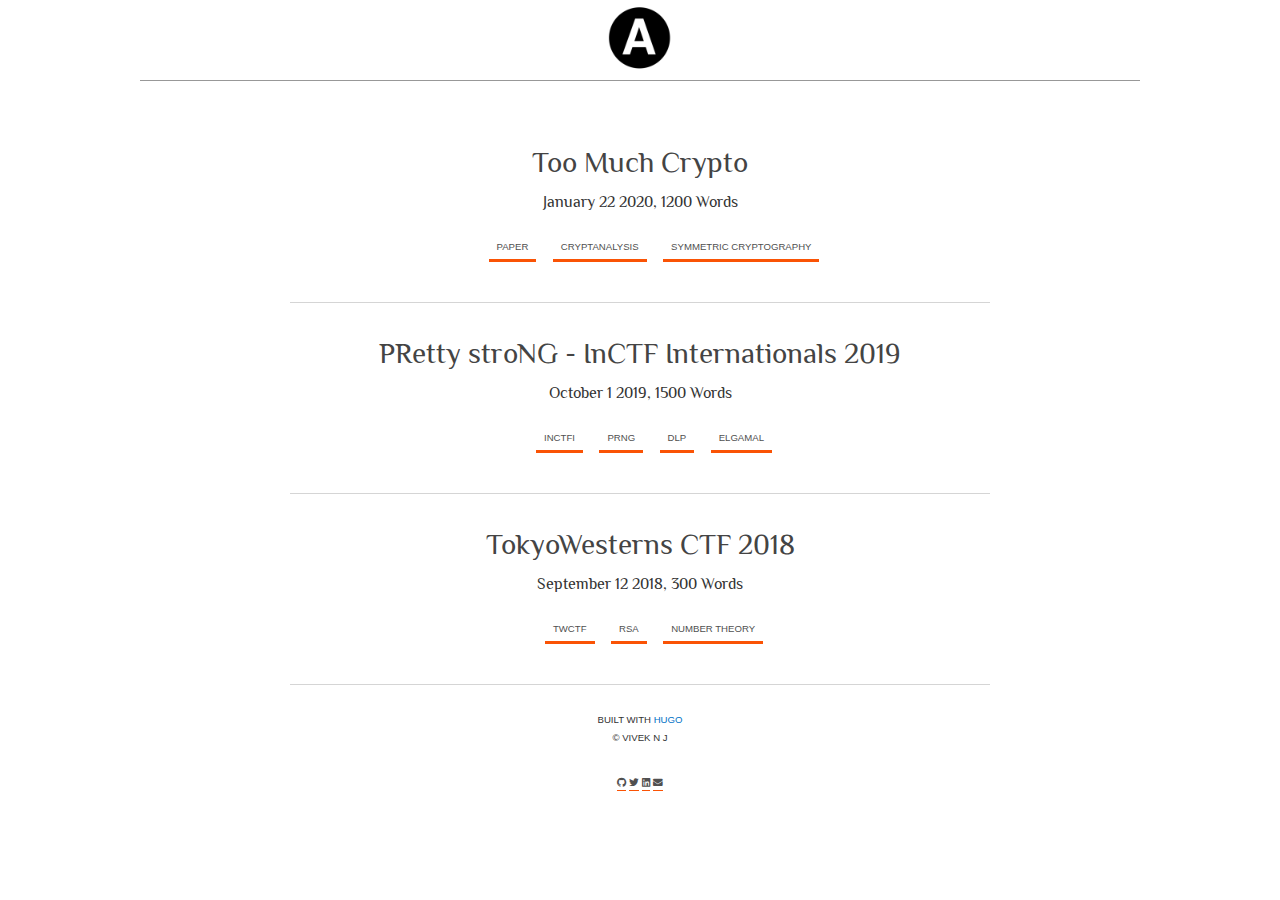
==== commit a52ecd3b: "rebuilding site Fri Jan 24 22:02:00 IST 2020" ====
--- a/index.html
+++ b/index.html
@@ -22,7 +22,7 @@
 
     <link rel="shortcut icon" href="/images/alexfinn.ico">
     <link rel="apple-touch-icon" href="">
-    <link rel="canonical" href="http://example.org/">
+    <link rel="canonical" href="https://v3ct0r719.github.io/">
     
     <link href="/rss.xml" type="application/atom+xml" rel="alternate" title="My New Hugo Site">
   </head>
@@ -31,7 +31,7 @@
     <div class="navbar navbar-fixed-top">
   <div id="navbar-inner">
     <div id="logo">
-       <a href=""><img src="/images/letter-a.png" width="100px"></img></a>
+       <a href="/"><img src="/images/letter-a.png" width="100px"></img></a>
     </div>
   </div>
 </div>
@@ -51,17 +51,17 @@
 
               <header class="post-header">
                 <h1><a href="/posts/toomuchcrypto/">Too Much Crypto</a></h1>
-                <div class="post-time">January 22 2020, 1100 Words</div>
+                <div class="post-time">January 22 2020, 1200 Words</div>
               </header>
 
               <div class="post-after">
                   <div class="tags">
                     
-                        <a href="http://example.org//tags/paper">Paper</a>
+                        <a href="https://v3ct0r719.github.io//tags/paper">Paper</a>
                     
-                        <a href="http://example.org//tags/cryptanalysis">Cryptanalysis</a>
+                        <a href="https://v3ct0r719.github.io//tags/cryptanalysis">Cryptanalysis</a>
                     
-                        <a href="http://example.org//tags/symmetric-cryptography">Symmetric Cryptography</a>
+                        <a href="https://v3ct0r719.github.io//tags/symmetric-cryptography">Symmetric Cryptography</a>
                     
                   </div>
               </div>
@@ -77,13 +77,13 @@
               <div class="post-after">
                   <div class="tags">
                     
-                        <a href="http://example.org//tags/inctfi">InCTFi</a>
+                        <a href="https://v3ct0r719.github.io//tags/inctfi">InCTFi</a>
                     
-                        <a href="http://example.org//tags/prng">PRNG</a>
+                        <a href="https://v3ct0r719.github.io//tags/prng">PRNG</a>
                     
-                        <a href="http://example.org//tags/dlp">DLP</a>
+                        <a href="https://v3ct0r719.github.io//tags/dlp">DLP</a>
                     
-                        <a href="http://example.org//tags/elgamal">ElGamal</a>
+                        <a href="https://v3ct0r719.github.io//tags/elgamal">ElGamal</a>
                     
                   </div>
               </div>
@@ -99,11 +99,11 @@
               <div class="post-after">
                   <div class="tags">
                     
-                        <a href="http://example.org//tags/twctf">TWCTF</a>
+                        <a href="https://v3ct0r719.github.io//tags/twctf">TWCTF</a>
                     
-                        <a href="http://example.org//tags/rsa">RSA</a>
+                        <a href="https://v3ct0r719.github.io//tags/rsa">RSA</a>
                     
-                        <a href="http://example.org//tags/number-theory">Number Theory</a>
+                        <a href="https://v3ct0r719.github.io//tags/number-theory">Number Theory</a>
                     
                   </div>
               </div>
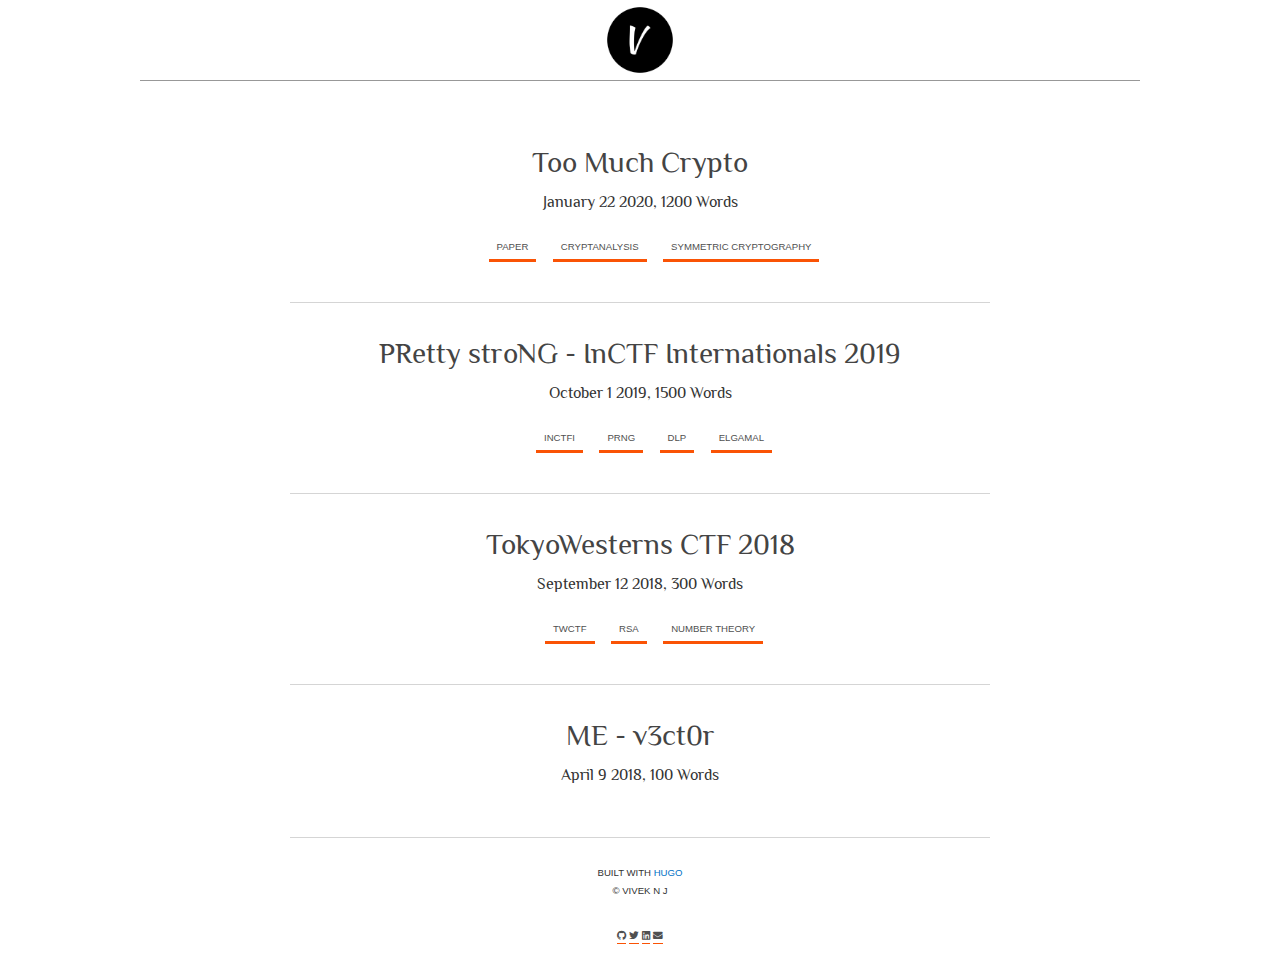
==== commit 7b5a2d7c: "rebuilding site Wed Feb 19 17:46:50 IST 2020" ====
--- a/index.html
+++ b/index.html
@@ -109,6 +109,20 @@
               </div>
             </article>
         
+            <article class="post">
+
+              <header class="post-header">
+                <h1><a href="/about/">ME - v3ct0r</a></h1>
+                <div class="post-time">April 9 2018, 100 Words</div>
+              </header>
+
+              <div class="post-after">
+                  <div class="tags">
+                    
+                  </div>
+              </div>
+            </article>
+        
       </div>
 
     </div>
